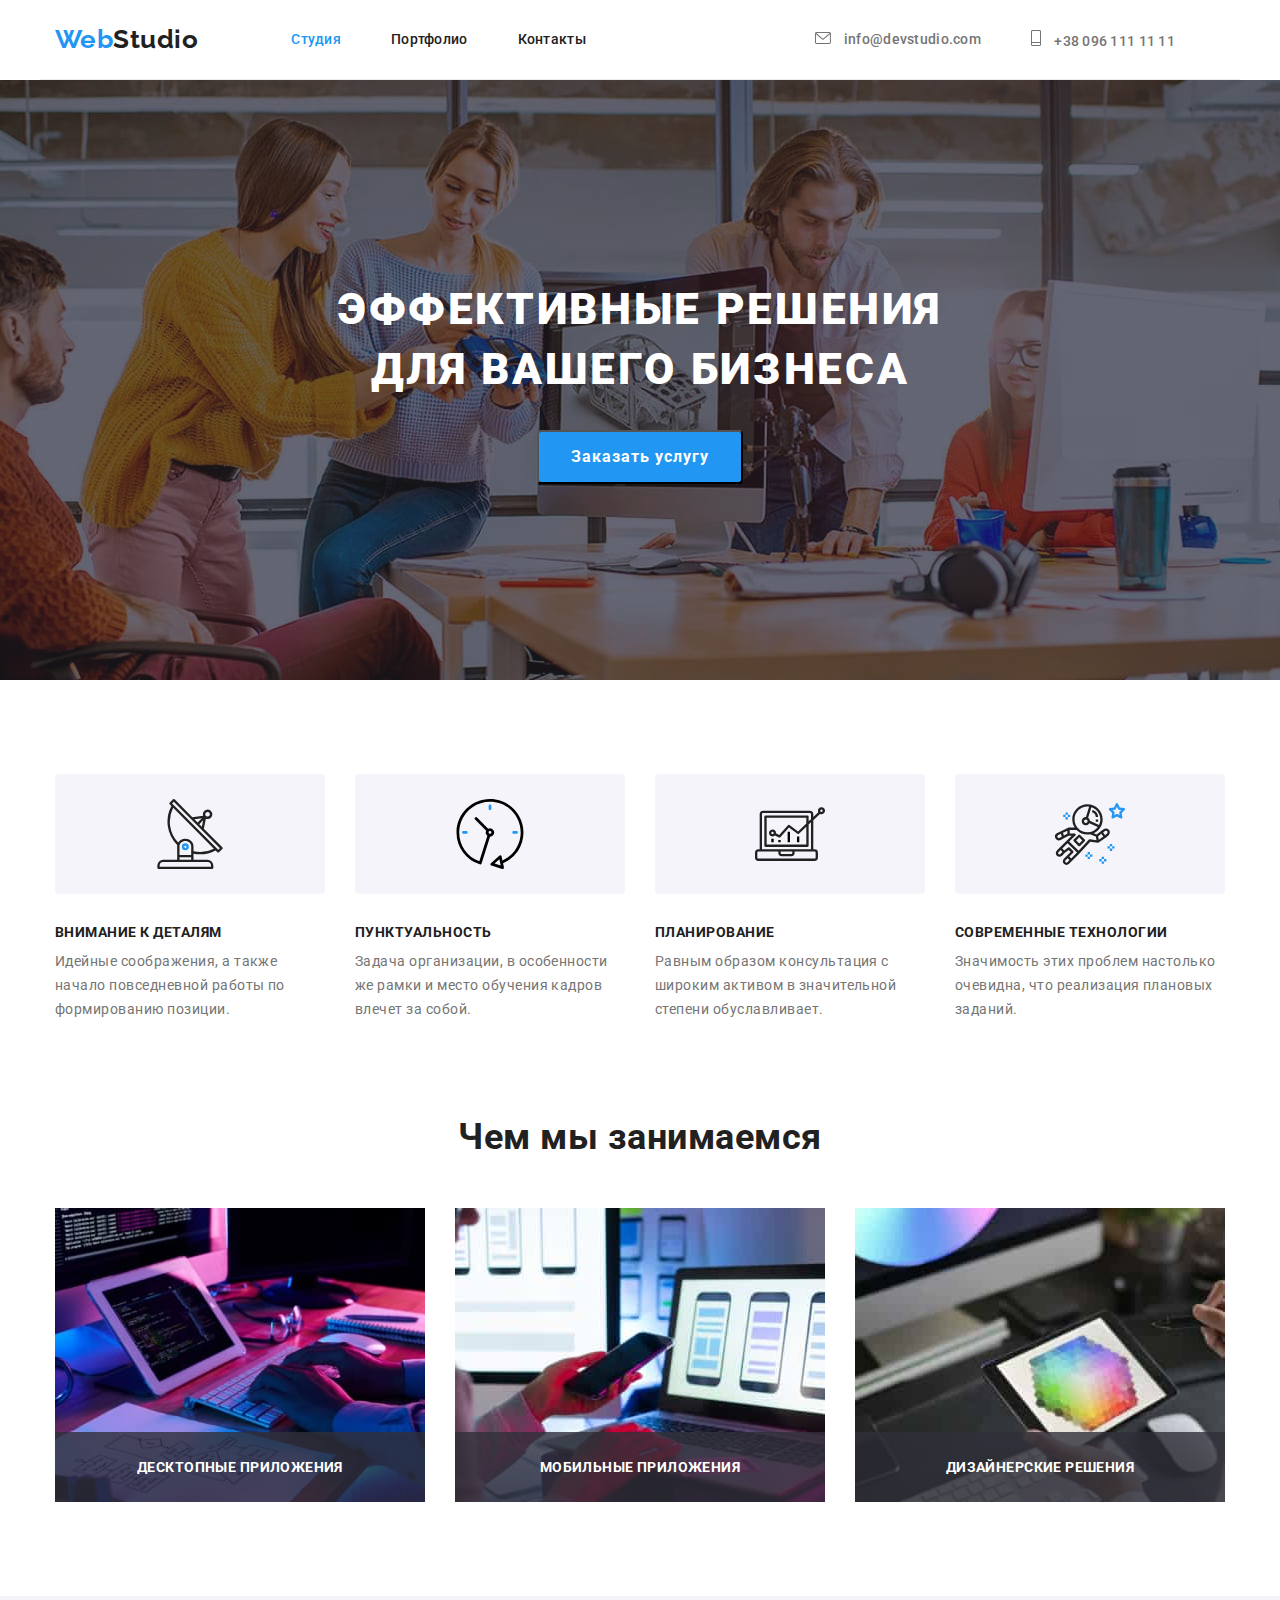
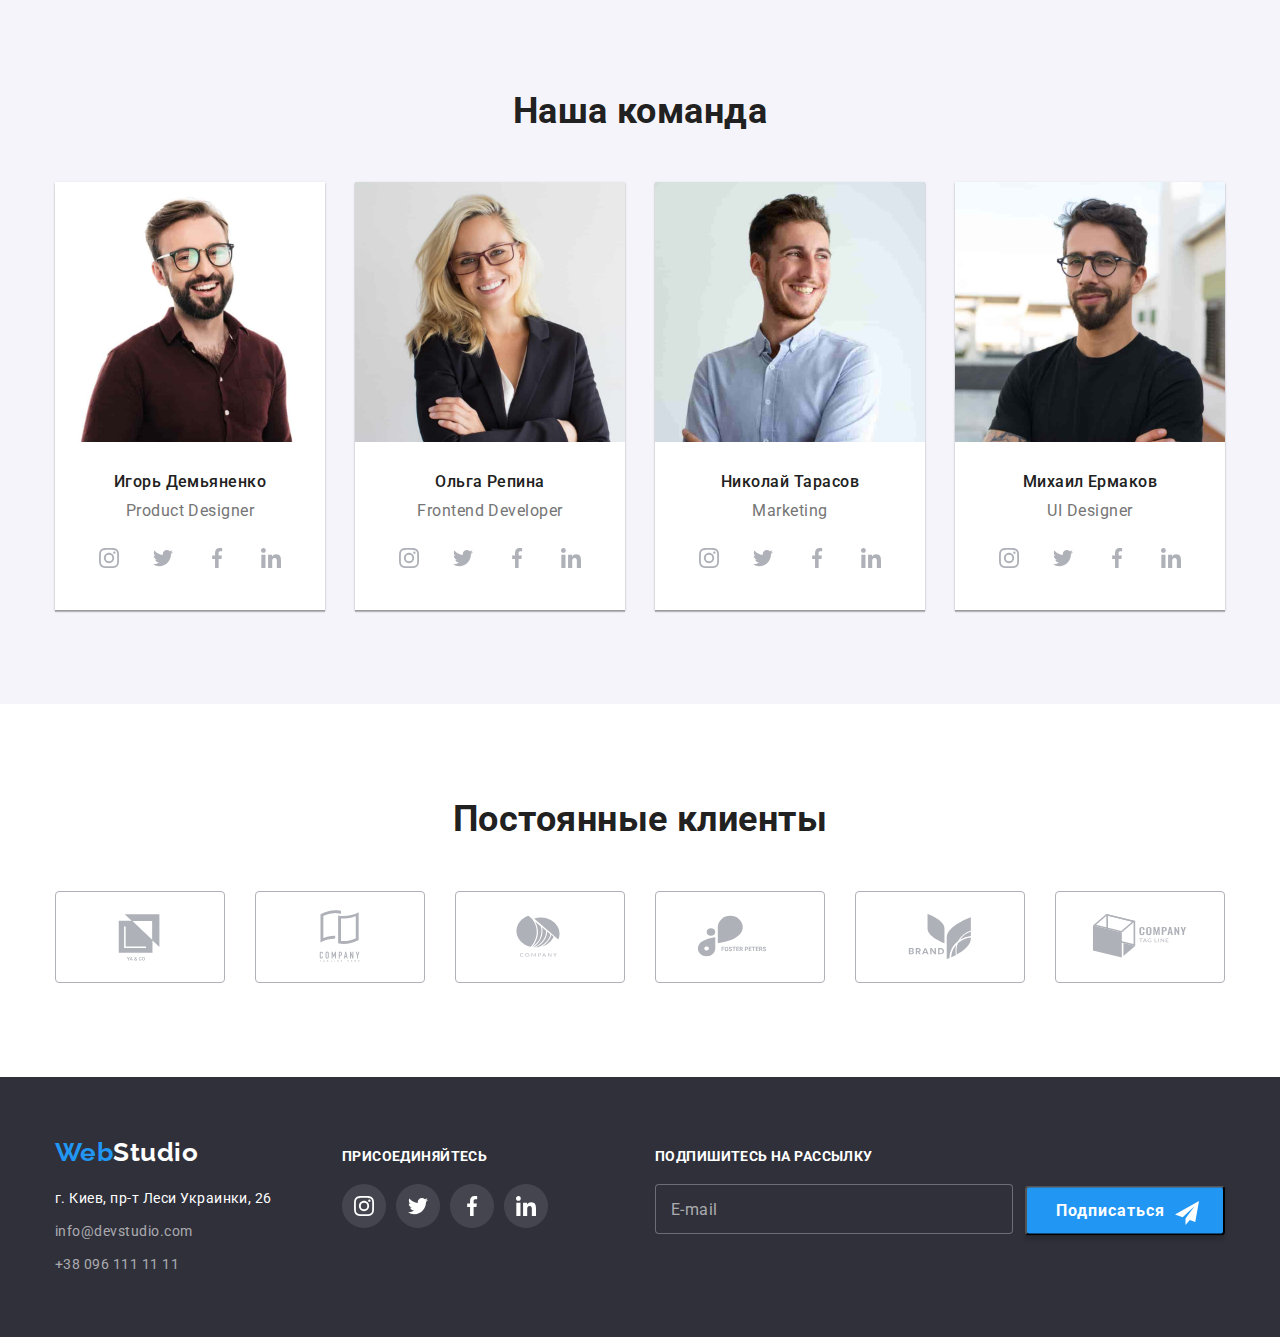
==== index.html @ 6d51bb3f "Added form in footer" ====
<!DOCTYPE html>
<html lang="ru">

<head>
    <meta charset="UTF-8">
    <meta http-equiv="X-UA-Compatible" content="IE=edge">
    <meta name="viewport" content="width=device-width, initial-scale=1.0">
    <title>Студия</title>
    <link href="https://fonts.googleapis.com/css2?family=Raleway:wght@700&family=Roboto:wght@400;500;700;900&display=swap"
        rel="stylesheet">
    <link rel="stylesheet" href="https://cdnjs.cloudflare.com/ajax/libs/modern-normalize/1.1.0/modern-normalize.min.css">
    
    <link rel="stylesheet" href="./css/styles.css">
</head>

<body>

<header>
    <div class="container main">
   <a href="./index.html" class="logo">Web<span class="logo-studio">Studio</span></a>
    <nav>
    <ul class="site-nav list">
        <li class="item"><a href="" class="link menu-link current">Студия</a></li>
        <li class="item"><a href="./portfolio.html" class="link">Портфолио</a></li>
        <li class="item"><a href="#" class="link">Контакты</a></li>
    </ul>
    </nav>
   
<ul class="auth list">
    <li class="contact-link"> 
        <a href="mailto:info@devstudio.com" class="link"> 
        <svg class="contact-icon" width="16" height="12">
            <use href="./images/icons.svg#icon-envelope"></use>
        </svg>
        info@devstudio.com
    </a>
    </li>

    <li class="contact-link">
        <a href="tel:+380961111111" class="link">
            <svg class="contact-icon" width="10" height="16">
                <use href="./images/icons.svg#icon-phone"></use>
            </svg>
            +38 096 111 11 11
        </a>
    </li>
</ul>
</div>
</header>

<main>
    <!-- Герой -->
    <section class="hero overlay">
        <h1 class="hero-title" >Эффективные решения <br />для вашего бизнеса</h1>
        <button data-modal-open type="button" class="button">Заказать услугу</button> 
    </section >
     
    <!-- <h2>Наши преимущества</h2> -->
    <section class="section all-benefits">
    <div class="container">
        <ul class="benefits list"> 
        <li class="benefit-item">
        <div class="svg-container">
            <svg class="benefit-icon" width="70" height="70">
                <use href="./images/icons.svg#icon-antenna"></use>
            </svg> 
        </div>
        <h3 class="section-title">Внимание к деталям</h3>
        <p class="section-text">Идейные соображения, а также начало повседневной работы по формированию позиции.</p>
    </li>

        <li class="benefit-item">
            <div class="svg-container">
                <svg class="benefit-icon" width="70" height="70">
                    <use href="./images/icons.svg#icon-clock"></use>
                </svg>
            </div>
        <h3 class="section-title">Пунктуальность</h3>
        <p class="section-text">Задача организации, в особенности же рамки и место обучения кадров влечет за собой.</p>
    </li>

    <li class="benefit-item">
        <div class="svg-container">
            <svg class="benefit-icon" width="70" height="70">
                <use href="./images/icons.svg#icon-diagram"></use>
            </svg>
        </div>
        <h3 class="section-title">Планирование</h3>
        <p class="section-text">Равным образом консультация с широким активом в значительной степени обуславливает.</p>
    </li>

    <li class="benefit-item">
        <div class="svg-container">
            <svg class="benefit-icon" width="70" height="70">
                <use href="./images/icons.svg#icon-astronaut"></use>
            </svg>
        </div>
        <h3 class="section-title">Современные технологии</h3>
        <p class="section-text">Значимость этих проблем настолько очевидна, что реализация плановых заданий.</p>
    </li>
        </ul>
    </div> 
    </section>
    
   
    <!-- Чем мы занимаемся -->
    <section class="work">
    <div class="container">
        <h2 class="work-title">Чем мы занимаемся</h2>
    <ul class="work-img list">
        <li class="item over">
            <img src="./images/comp.jpg" alt="Вводит с клавиатуры" width="370" height="294">
        <div class="thumb">
            <p class="label">Десктопные приложения</p>
        </div>
        </li>
        
        <li class="item over">
            <img src="./images/mob.jpg" alt="Вводит с мобилки" width="370" height="294">
            <div class="thumb">
                <p class="label">Мобильные приложения</p>
            </div>
        </li>

        <li class="item over">
            <img src="./images/planshet.jpg" alt="Вводит с планшета" width="370" height="294">
        <div class="thumb">
            <p class="label">Дизайнерские решения</p>
        </div>
        </li>
    </ul>
    </div>
    </section>

    <!-- Наша команда -->

    <section class="section team">
    <div class="container">
        <h2 class="team-title">Наша команда</h2>
        <ul class="team-photo list">
           
            <li class="item item-decor">
                <img  class="photo" src="./images/photo1.jpg" alt="Фото Игоря Демьяненко" width="270" height="260">
                <div class="block-team">
                    <h3 class="photo-title">Игорь Демьяненко</h3>
                    <p class="photo-text">Product Designer</p>
                <ul class="social-list list">
                <li class="social-item">
                 <a href="" class="social-link link">
                    <svg class="social-icon" width="20" height="20">
                        <use href="./images/icons.svg#icon-instagram"></use>
                    </svg>
                </a>
                </li>

                <li class="social-item">
                    <a href="" class="social-link link">
                        <svg class="social-icon" width="20" height="20">
                            <use href="./images/icons.svg#icon-twitter"></use>
                        </svg>
                    </a>
                </li>

                <li class="social-item">
                    <a href="" class="social-link link">
                        <svg class="social-icon" width="20" height="20">
                            <use href="./images/icons.svg#icon-facebook"></use>
                        </svg>
                    </a>
                </li>

                <li class="social-item">
                    <a href="" class="social-link link">
                        <svg class="social-icon" width="20" height="20">
                            <use href="./images/icons.svg#icon-linkedin"></use>
                        </svg>
                    </a>
                </li>
                </ul>
                </div>
            </li>
                    
            <li class="item item-decor">
                <img class="photo" src="./images/photo2.jpg" alt="Фото Ольги Репиной" width="270" height="260">
            <div class="block-team">
                <h3 class="photo-title">Ольга Репина</h3>
                <p class="photo-text">Frontend Developer</p>
            <ul class="social-list list">
                <li class="social-item">
                <a href="#" class="social-link link">
                    <svg class="social-icon" width="20" height="20">
                        <use href="./images/icons.svg#icon-instagram"></use>
                    </svg>
                </a>
            </li>
        
            <li class="social-item">
                <a href="#" class="social-link link">
                    <svg class="social-icon" width="20" height="20">
                        <use href="./images/icons.svg#icon-twitter"></use>
                    </svg>
                </a>
            </li>
        
            <li class="social-item">
                <a href="#" class="social-link link">
                    <svg class="social-icon" width="20" height="20">
                        <use href="./images/icons.svg#icon-facebook"></use>
                    </svg>
                </a>
            </li>
        
            <li class="social-item">
                <a href="#" class="social-link link">
                    <svg class="social-icon" width="20" height="20">
                        <use href="./images/icons.svg#icon-linkedin"></use>
                    </svg>
                </a>
            </li>
            </ul>
            </div>
            </li>
            
            <li class="item item-decor">
                <img class="photo" src="./images/photo3.jpg" alt="Фото Николая Тарасова" width="270" height="260">
            <div class="block-team">
                <h3 class="photo-title">Николай Тарасов</h3>
                <p class="photo-text">Marketing</p>

            <ul class="social-list list">
            <li class="social-item">
                <a href="#" class="social-link link">
                    <svg class="social-icon" width="20" height="20">
                        <use href="./images/icons.svg#icon-instagram"></use>
                    </svg>
                </a>
            </li>
        
            <li class="social-item">
                <a href="#" class="social-link link">
                    <svg class="social-icon" width="20" height="20">
                        <use href="./images/icons.svg#icon-twitter"></use>
                    </svg>
                </a>
            </li>
        
            <li class="social-item">
                <a href="#" class="social-link link">
                    <svg class="social-icon" width="20" height="20">
                        <use href="./images/icons.svg#icon-facebook"></use>
                    </svg>
                </a>
            </li>
        
            <li class="social-item">
                <a href="#" class="social-link link">
                    <svg class="social-icon" width="20" height="20">
                        <use href="./images/icons.svg#icon-linkedin"></use>
                    </svg>
                </a>
            </li>
            </ul>
            </div>
            </li>
            
            <li class="item item-decor">
                <img class="photo" src="./images/photo4.jpg" alt="Фото Михаила Ермакова" width="270" height="260">
                <div class="block-team">
                    <h3 class="photo-title">Михаил Ермаков</h3>
                    <p class="photo-text">UI Designer</p>
                
                <ul class="social-list list">
                <li class="social-item">
                 <a href="#" class="social-link link">
                    <svg class="social-icon" width="20" height="20">
                        <use href="./images/icons.svg#icon-instagram"></use>
                    </svg>
                </a>
                </li>

                <li class="social-item">
                    <a href="#" class="social-link link">
                        <svg class="social-icon" width="20" height="20">
                            <use href="./images/icons.svg#icon-twitter"></use>
                        </svg>
                    </a>
                </li>

                <li class="social-item">
                    <a href="#" class="social-link link">
                        <svg class="social-icon" width="20" height="20">
                            <use href="./images/icons.svg#icon-facebook"></use>
                        </svg>
                    </a>
                </li>

                <li class="social-item">
                    <a href="#" class="social-link link">
                        <svg class="social-icon" width="20" height="20">
                            <use href="./images/icons.svg#icon-linkedin"></use>
                        </svg>
                    </a>
                </li>
            </ul>
            </div>
            </li>
        </ul>
       </div> 
    </section>

    <!-- Clients -->
    <section class="clients">
    <div class="container">
        <h3 class="clients-title">Постоянные клиенты</h3>
    
        <ul class="clients-list list">
            
        <li class="clients-item">
            <a href="" class="clients-link link">
            <svg class="clients-icon" width="106" height="60">
                <use href="./images/icons.svg#icon-yaco"></use>
            </svg>
            </a>  
        </li>
        
        <li class="clients-item">
            <a href="" class="clients-link link">
                <svg class="clients-icon" width="106" height="60">
                    <use href="./images/icons.svg#icon-company"></use>
                </svg>
            </a>
        </li>

        <li class="clients-item">
            <a href="" class="clients-link link">
                <svg class="clients-icon" width="106" height="60">
                    <use href="./images/icons.svg#icon-nut"></use>
                </svg>
            </a>
        </li>

        <li class="clients-item">
            <a href="" class="clients-link link">
                <svg class="clients-icon" width="106" height="60">
                    <use href="./images/icons.svg#icon-foster"></use>
                </svg>
            </a>
        </li>

        <li class="clients-item">
            <a href="" class="clients-link link">
                <svg class="clients-icon" width="106" height="60">
                    <use href="./images/icons.svg#icon-brand"></use>
                </svg>
            </a>
        </li>
        
        <li class="clients-item">
            <a href="" class="clients-link link">
                <svg class="clients-icon" width="106" height="60">
                    <use href="./images/icons.svg#icon-cube"></use>
                </svg>
            </a>
        </li>
    </ul>
    </div>
</section>  
</main>

<footer class="adress">
    <div class="footer container">
    <div class="footer-contacts">
    <a href="./index.html" class="logo">Web<span class="logo-studio">Studio</span></a>
    <address>
        <p class="adress-title">г. Киев, пр-т Леси Украинки, 26</p>
    
        <ul class="list">  
            <li class="contact-mailto"><a href=":info@devstudio.com" class="adress-link">info@devstudio.com</a></li>
            <li class="contact-tel"><a href="tel:+380961111111" class="adress-link">+38 096 111 11 11</a></li>
        </ul>
    </address>
    </div>

        <div class="footer-icons">
        <h3 class="icon-title">присоединяйтесь</h3>
       
        <ul class="social-list list">
            <li class="social-item">
                <a href="" class="social-link link">
                    <svg class="social-icon" width="20" height="20">
                        <use href="./images/icons.svg#icon-instagram"></use>
                    </svg>
                </a>
            </li>
        
            <li class="social-item">
                <a href="" class="social-link link">
                    <svg class="social-icon" width="20" height="20">
                        <use href="./images/icons.svg#icon-twitter"></use>
                    </svg>
                </a>
            </li>
        
            <li class="social-item">
                <a href="" class="social-link link">
                    <svg class="social-icon" width="20" height="20">
                        <use href="./images/icons.svg#icon-facebook"></use>
                    </svg>
                </a>
            </li>
        
            <li class="social-item">
                <a href="" class="social-link link">
                    <svg class="social-icon" width="20" height="20">
                        <use href="./images/icons.svg#icon-linkedin"></use>
                    </svg>
                </a>
            </li>
        </ul>
        </div>
<!-- Форма подписки на рассылку в футере -->
    <div class="footer-inner">
        <form class="footer-form" name="footer-form" autocomplete="on" novalidate>
            <div class="form-writing">
            <h3 class=" icon-title footer-form-title">Подпишитесь на рассылку</h3>

            <div class="form-field">
                <label class="footer-form-label" for="user-email">
                    <span class="footer-label-text">E-mail</span>
                </label>
                    <input class="footer-form-input" id="user-email" type="email" name="email">
            </div>
       </div>
            <div class="footer-button">
             <button class="footer-form-button" type="submit">Подписаться</button>
                <svg class="footer-button-icon" width="24" height="24">
                    <use href="./images/icons.svg#icon-send"></use>
                </svg> 
            </div>
        </div>
        </form>
    </div>
    
</footer>

<!-- Модальное окно -->

<div class="backdrop is-hidden" data-modal>
    <div class="modal">
        <button data-modal-close class="close-button">
            <svg class="modal-icon" width="18" height="18">
                <use href="./images/icons.svg#icon-modal"></use>
            </svg>
        </button>

        <div class="modal-inner">
        <form class="form" name="main-form" autocomplete="on" novalidate>
            <h2 class="modal-title">Оставьте свои данные, мы вам перезвоним</h2>
        
            <div class="form-field">
                <label class="form-field-label" for="user-name">
                    <span class="form-title-label">Имя</span>
                </label>
            <div class="form-field-inner">
                <input class="form-field-input" id="user-name" type="text" name="user-name">
                <svg class="form-field-icon" aria-hidden="true" width="12" height="12">
                    <use href="./images/icons.svg#icon-person"></use>
                </svg>
            </div>
            </div>

            <div class="form-field">
                <label class="form-field-label" for="user-phone">
                    <span class="form-title-label">Телефон</span>
                </label>
            <div class="form-field-inner">
                <input class="form-field-input" id="user-phone" type="tel" name="user-phone">
                <svg class="form-field-icon"  aria-hidden="true" width="15" height="13">
                    <use href="./images/icons.svg#icon-phone-black"></use>
                </svg>
            </div>
            </div>

            <div class="form-field">
                <label class="form-field-label" for="user-email">
                    <span class="form-title-label">Почта</span>
                </label>
                <div class="form-field-inner">
                    <input class="form-field-input" id="user-email" type="email" name="user-email">
                    <svg class="form-field-icon" aria-hidden="true" width="15" height="13">
                        <use href="./images/icons.svg#icon-email-black"></use>
                    </svg>
                </div>
            </div>

            <div class="form-field-comment">
                <label class="form-field-label" for="user-comment">
                    <span class="form-title-label">Комментарий</span>
                </label>
                <textarea class="form-field-input form-field-textarea" id="user-comment" name="user-comment" rows="10"
                    placeholder="Введите текст"></textarea>
            </div>

            <div class="form-field form-field-condition">
                <input class="terms-condition-input" id="terms-condition" type="checkbox" name="terms-condition">
                <span class="check-icon"></span>
                <label class="terms-condition-label" for="terms-condition">
                     Соглашаюсь с рассылкой и принимаю <span class="terms-condition-text">Условия
                    договора</span>
                </label>
            </div>
        
            <button class="form-field-button" type="submit">Отправить</button>
        </form>
    </div>
    </div>
</div>

<script src="./js/modal.js"></script>

</body>
</html>
---- css/styles.css ----
/* Основной цвет текста #212121 */
 /* Вторичный цвет текста #757575 */
 /* Акцент цвета текста #FFFFFF */

 /* Основной цвет фона #ffffff */
 /* Вторичныйй цвет фона #2196F3 */
 
 html {
   box-sizing: border-box;
 }
 *,
 *::after, 
 *::before {
   box-sizing: inherit;
 }

:root {
   --primery-text-color:#757575;
   --title-text-color: #212121;
   --accent-text-color:#ffffff;
   --footer-contact-color:rgba(255, 255, 255, 0.6);
   
   --primery-bg-color: #ffffff;
   --team-bg-color: #f5f4fa; 
   --secondary-bg-color:#2f303a;
   --button-bg-color: #2196f3;
   --main-bg-color: #e5e5e5;
   --social-icon-color: #AFB1B8;
}
.container {
   max-width: 1200px;
   padding-left: 15px;
   padding-right: 15px;
   margin: 0 auto;
}
 body {
   background-color: var(--primery-bg-color);
   color: var(--primery-text-color);
   font-family: Roboto, sans-serif;
   letter-spacing: 0.03em;
 }  
 /* Класс для обнуления базовых свойств у списков (ul) */
 .list {
   padding-left: 0;
   margin: 0;
   list-style: none;
 }
 /* Класс для обнуления базовых свойств у ссылок */
 .link {
    text-decoration: none;
    color: inherit;
 }
/* Свойства для корректного отображения картинок */
img {
   display: block;
   max-width: 100%;
   height: auto;
}
 a {
   text-decoration: none;
 }
/* Стили для обнуления верхних отступов у элементов */
h1,
h2,
h3,
h4,
h5,
h6,
p {
   margin-top: 0;
}

 .main {
   display: flex;
   height: 80px;
   align-items: center;
   border-bottom: 1px solid #ececec;
 }

 /* Logo */
 .logo,
 .logo-studio {
   color: var(--button-bg-color);
   font-family: Raleway;
   font-weight: 700;
   font-size: 26px;
   line-height: 1.19;
 }
.logo-studio {
   color: var(--title-text-color);
 }
 
 /* Site nav */
.site-nav {
   margin-left: 93px;
   display: flex;
   color: var(--title-text-color);
   font-weight: 500;
   font-size: 14px;
   line-height: 1.14;
   letter-spacing: 0.02em;
 }

 .link {
    color: var(--title-text-color);
    transition: color 250ms cubic-bezier(0.4, 0, 0.2, 1);
 }
 .menu-link {
   position: relative;
    
}
.menu-link::after {
   position: absolute;
   bottom: 0;
   left: 0;

   content:'';
   display: block;
   width: 100%;
   height: 4px;
   background-color: var(--button-bg-color);
   border-radius: 2px;
   opacity: 0;
   transition: opacity 250ms cubic-bezier(0.4, 0, 0.2, 1);
}
.menu-link:hover::after {
   opacity: 1;
}
.site-nav .link.current {
   color: var(--button-bg-color);
}

.link:hover,
.link:focus {
   color: var(--button-bg-color);
 }

.site-nav .link {
   display: block;
   padding-top: 32px;
   padding-bottom: 32px;
 }   
.site-nav .item +.item {
   margin-left: 50px;
}

 /* Site auth */
.auth {
   display: flex;
   margin-left: auto;
   font-weight: 500;
   font-size: 14px;
   line-height: 1.14;
   letter-spacing: 0.02em;
}
.auth .link:hover,
.auth .link:focus {
   color: var(--button-bg-color);
   }
   
.auth .link {
   display: block;
   margin-left: auto;
   padding-top: 32px;
   padding-bottom: 32px;
   color: var(--primery-text-color);
}
.auth .contact-link + .contact-link {
   margin: 50px;
}

/* Icons Header */
.contact-icon {
   margin-right:10px;
   fill: currentColor;
}
   
.contact-link {
   align-self: center;
}

.contact-link:hover .contact-icon {
   fill: var(--button-bg-color); 
}

/* Hero */
.hero {
   margin-bottom: 0;
   padding-top: 200px;
   padding-bottom: 200px;
   text-align: center;
   background-color: var(--secondary-bg-color);
}

.hero-title {
   margin-top: 0;
   margin-bottom: 30px;
   color: var(--accent-text-color);
   font-weight: 900;
   font-size: 44px;
   line-height: 1.36;
   letter-spacing: 0.06em;
   text-transform: uppercase;
}
     /* Фон на весь блок Герой */
.overlay {
   max-width: 1600px;
   height: 600px;
   margin-left: auto;
   margin-right: auto;
   background: linear-gradient(rgba(47, 48, 58, 0.4), rgba(47, 48, 58, 0.4)),
         url("../images/hero.jpg") center/cover;
   background-size: cover;
   background-position: center;
}  

/* Button */
.button {
   border-radius: 4px;
   padding: 10px 32px; 
   min-width: 200px;
   color: var(--accent-text-color);
   background-color: var(--button-bg-color);
   font-family: Roboto;
   font-weight: 700;
   font-size: 16px;
   line-height: 1.89;
   align-items: center;
   letter-spacing: 0.06em;
   cursor: pointer;
   transition: background-color 250ms cubic-bezier(0.4, 0, 0.2, 1);
}
.button:hover {
   background-color:var(--secondary-bg-color);
}

/* Section benefits*/
.section {
   margin-top: 0;
   padding-top: 94px;
   padding-bottom: 94px;
}
.all-benefits {
   padding-bottom: 47px;
}
.benefits {
   display: flex;
}

.benefit-item:nth-child(4n) {
   margin-right: 0;
}

/* Icons Benefits */
.svg-container {
   display: flex;
   justify-content: center;
   align-items: center;
   margin-bottom: 30px;
   width: 270px;
   height: 120px;
   border-radius: 4px;
   background-color: var(--team-bg-color);  
}
.benefits .benefit-item + .benefit-item {
   margin-left: 30px;
}
.section-title {
   margin-top: 0;
   margin-bottom: 10px;
   color: var(--title-text-color);
   font-weight: 700;
   font-size: 14px;
   line-height: 1.17;
   text-transform: uppercase;
}
.section-text {
   margin-top: 0;
   margin-bottom: 0;
   font-size: 14px;
   line-height: 1.71;
}

/* Section Work, Our team*/
.work {
   padding-top: 47px;
   padding-bottom: 94px;
}
.work-img {
   display: flex;
}
.work .item {
   width: calc((100% - 60px) / 3);
}
.work-img .item + .item {
   margin-left: 30px;
}

.over {
   position: relative;
}
.thumb { 
   position: absolute;
   bottom: 0;
   width: 100%;
   height: 70px;
   display: block;
   width: 100%;
   height: 70px;
   margin: 0; 
   background-color: rgba(47, 48, 58, 0.8);
}
  
.label { 
   padding: 27px 0;
   margin: 0;
   font-weight: 700;
   font-size: 14px;
   line-height: 1.17;
   text-align: center;
   letter-spacing: 0.03em;
   text-transform: uppercase;
   color: var(--accent-text-color);
}
  
.work-title,
.team-title {
   margin-top: 0;
   margin-bottom: 50px;
   color:var(--title-text-color);
   font-weight: 700;
   font-size: 36px;
   line-height: 1.17;
   text-align: center;
}

.team {
   background-color: var(--team-bg-color);
   padding-top: 94px;
   padding-bottom: 94px;
}
.item-decor {
   padding-bottom: 30px;
   background-color: var(--accent-text-color);
   box-shadow: 0px 2px 1px 0px rgba(0, 0, 0, 0.2),
               0px 1px 1px 0px rgba(0, 0, 0, 0.14),
               0px 1px 3px 0px rgba(0, 0, 0, 0.12);
}
.team-photo {
   display: flex;
}
.team-photo .item + .item {
   margin-left: 30px;
}
.photo {
   margin-top: 0;
}
.block-team {
   padding-top: 30px;
   padding-bottom: 0px;
}
.photo-title {
   margin-top: 0;
   margin-bottom: 10px;
   color: var(--title-text-color);
   font-weight: 500;
   font-size: 16px;
   line-height: 1.19;
   text-align: center;
}
.photo-text {
   margin-top: 0;
   margin-bottom: 16px;
   font-size: 16px;
   line-height: 19px;
   text-align: center;
}
/* Social icons */
.social-list {
   display: flex;
   justify-content: center;
}

.social-item {
   width: 44px; 
   height: 44px;
   margin-left: 16px;
}

.social-icon {
  fill: currentColor;
  transition: fill 250ms cubic-bezier(0.4, 0, 0.2, 1); 
}

.social-icon + .social-icon {
   margin-left: 10px;
}
.social-link {
   display: flex;
   width: 44px;
   height: 44px;
   align-items: center;
   justify-content: center;
   width: 100%;
   height: 100%;
   border-radius: 50%;
   transition: background-color 250ms cubic-bezier(0.4, 0, 0.2, 1);
}
.item-decor .social-icon {
   fill: var(--social-icon-color);
}
.social-link:hover .social-icon,
.social-link:focus .social-icon {
   fill: var(--primery-bg-color);
}
.social-link:hover,
.social-link:focus {
   background-color: var(--button-bg-color);
}


/* Clients */
.clients-list {
   display: flex;
   justify-content: center;
}
.clients-item {
   width: 170px;
   height: 92px;
   margin-left: 30px;
}
.clients-item:first-child {
   margin-left: 0;
}

.clients {
   padding: 94px 0;
}

.clients-link {
   display: flex;
   flex-wrap: wrap;
   align-content: center;
   justify-content: center;
  
   width: 100%;
   height: 100%;
   border: 1px solid var(--social-icon-color);
   border-radius: 4px;
   color: var(--social-icon-color);
   transition: color 250ms cubic-bezier(0.4, 0, 0.2, 1),
   border-color 250ms cubic-bezier(0.4, 0, 0.2, 1);
}
.clients-icon {
   fill: currentColor;
}
.clients-link:hover,
.clients-link:focus {
   color: var(--button-bg-color);
   border-color: var(--button-bg-color);
}

.clients-title {
   margin-top: 0;
   margin-bottom: 50px;
   color: var(--title-text-color);
   font-weight: 700;
   font-size: 36px;
   line-height: 1.17;
   text-align: center;
}
.client-icon {
   display: inline-block;
   padding: 0;
   width: 170px;
   height: 92px;
   border: 1px solid #AFB1B8;
   vertical-align: center;
}
.client-icon + .client-icon {
   margin-left: 30px;
}

/* Footer */
.adress {
   padding-top: 60px;
   padding-bottom: 60px;
   background-color: var(--secondary-bg-color);  
}
.adress .logo-studio,
.adress-title,
.adress-link
 {
   color: var(--accent-text-color);
}


.adress-title {
   margin-top: 0px;
   margin-bottom: 9px;
}

.adress-title,
.adress-link {
   font-style: normal;
   font-size: 14px;
   line-height: 1.71;
   margin-top: 20px;
   margin-bottom: 9px; 
}
.contact-mailto {
   margin-top: 0;
   margin-bottom: 9px;
}
.contact-tel {
   margin-top: 0;
   margin-bottom: 0px;
}
.adress-link {
   color: var(--footer-contact-color);
   transition: color 250ms cubic-bezier(0.4, 0, 0.2, 1);
}
.adress-link:hover,
.adress-link:focus {
   color: var(--button-bg-color);
}
/* Icons Footer */
.footer {
 display: flex;
}
.footer-icons {
   margin-left: 70px; 
   margin-right: auto;
   padding-top: 12px;
   padding-bottom: 40px;
}
.social-list {
   display: flex;
   padding-top: 0;
   padding-bottom: 0;
}
  
.social-item {
   width: 44px;
   height: 44px;
   margin-left: 10px;
}
.social-link {
   display: flex;
   align-items: center;
   justify-content: center;
   
   width: 44px;
   height: 44px;
   border-radius: 50%;
   color: var(--primery-bg-color);
   background-image: radial-gradient(rgba(255, 255, 255, 0.1), rgba(255, 255, 255, 0.1));
   transition: background-color 250ms cubic-bezier(0.4, 0, 0.2, 1);
}
.social-item + .social-item {
   margin-left: 10px;
}
.social-item:nth-child(1) {
   margin-left: 0;
}
.icon-title {
   margin-bottom: 20px;
   color: var(--primery-bg-color);
   font-weight: 700;
   font-size: 14px;
   line-height: 1.14;
   letter-spacing: 0.03em;
   text-transform: uppercase;
}

.social-icon {
   fill: currentColor;
}

/* Portfolio */
/* Buttons */
.btn {
   display: flex;
   flex-wrap: wrap; 
   margin-bottom: 50px;
   justify-content: center;
}
.item-button {
   align-items: center;
   background-color: var(--team-bg-color);  
}
.item-button +.item-button {
   margin-left: 8px;
}
.btn .color {
   margin-top: 0;
   display: inline-block;
   border-radius: 4px;
   min-width: 73px;
   padding: 6px 22px;
   text-align: center;
   border: 1px solid;
   background-color: var(--title-text-color);

   color: var(--title-text-color);
   background-color: var(--portfolio-bg-color); 
   font-family: inherit;
   font-size: 16px;
   font-weight: 500;
   line-height: 1.63;
   cursor: pointer;
   border: none;
   transition: color 250ms cubic-bezier(0.4, 0, 0.2, 1),
         background-color 250ms cubic-bezier(0.4, 0, 0.2, 1),
         box-shadow 250ms cubic-bezier(0.4, 0, 0.2, 1);
}
.btn .color:hover, 
.btn .color:focus {
   color: var(--accent-text-color);
   background-color: var(--button-bg-color);
}

/* Cards */
.cards {
   background-color: var(--accent-text-color);
}
.color:hover,
.color:focus {
box-shadow: 0px 2px 1px 0px rgba(0, 0, 0, 0.2),
0px 1px 1px 0px rgba(0, 0, 0, 0.14),
0px 1px 3px 0px rgba(0, 0, 0, 0.12);
} 
.card {
   display: flex;
   flex-wrap: wrap;
   width: calc ((100% - 60px) / 3);
   justify-content: center;
}
.flex-element {
   position: relative;
   margin-right: 30px;
   margin-bottom: 30px;
}
.element-decor {
   transition: box-shadow 250ms cubic-bezier(0.4, 0, 0.2, 1);
}
.element-decor:hover {
   box-shadow: 1px 4px 6px 0px rgba(0, 0, 0, 0.16),
            0px 4px 4px 0px rgba(0, 0, 0, 0.06),
            0px 1px 1px 0px rgba(0, 0, 0, 0.12);
}

.flex-element:nth-child(3n) {
   margin-right: 0px;
}
.flex-element:nth-last-child(-n+3) {
   margin-bottom: 0px;
}

.card-photo {
   overflow: hidden;
   margin-top: 0;
}
.block {
   padding: 20px 24px;
   border: 1px solid #eeeeee; 
   border-top: 0;
}
.card-title {
   margin-top: 0;
   margin-bottom: 4px;
   color: var(--title-text-color);
   font-weight: 700;
   font-size: 18px;
   line-height: 2;
   letter-spacing: 0.06em;
}
.card-text {
   margin-top: 0;
   margin-bottom: 0;
   color: var(--primery-text-color);
   font-size: 16px;
   line-height: 1.88;
}
/* Overlay cards */
.overlay-card {
   position: relative;
   overflow: hidden;
}
.overlay-text {
   position: absolute;
   top: 0;
   left: 0;
   height: 294px;
   padding: 63px 24px;

   justify-content: left;
   font-size: 18px;
   line-height: 1.56;
   letter-spacing: 0.03em;
   color: var(--accent-text-color);
   background-color: var(--button-bg-color);
  
   transform:translateY(100%);
   transition:transform 250ms cubic-bezier(0.4, 0, 0.2, 1); 
}
.flex-element:hover .overlay-text {
   transform: translateY(0);
}
/* Форма подписки на рассылку в футере*/
.footer-inner {
   padding: 0;
   margin-right: 0;
   margin-left: 94px;
}
.footer-form {
   display: flex;
}
 .form-writing {
   display: block;
   margin-top: 0;
 }
 .footer-form-title {
  margin-bottom: 20px;
  padding-top: 12px;
 }
.form-field {
   position: relative;
   margin-left: 94px;
   margin-right: 12px;
   align-items: center;
}
.footer-label-text {
   position: absolute;
   left: 16px;
   top: 50%;
   font-size: 16px;
   letter-spacing: 0.03em;
   color: rgba(255, 255, 255, 0.6);
}
.footer-form-input {
   width: 358px;
   height: 50px; 
   padding: 15px 16px 15px 70px;
   background-color: var(--secondary-bg-color);
   border: 1px solid rgba(255, 255, 255, 0.3);
   border-radius: 4px;
   cursor: pointer;
}
.footer-button {
    position: relative;
   display: block;
   margin-left: 12px;
}
.footer-form-button {
   width: 200px;
   height: 50px;
   padding: 8px 64px 16px 29px;
   transform: translateY(97%);
   background-color: var(--button-bg-color);
   box-shadow: 0px 4px 4px rgba(0, 0, 0, 0.15);
   border-radius: 4px;

   font-weight: 700;
   font-size: 16px;
   line-height: 1.875;
   letter-spacing: 0.06em;
   color: var(--accent-text-color);
} 
.footer-button-icon {
      position: absolute;
      right: 13px;
      top: 64px;
      width: 24px;
      height: 24px;
      margin-left: 10px;
      margin-right: 13px;
      }

/* .footer-button-icon::before {
   position: absolute;
   top: 50%;
   left: 100%;
} */

/* .form-footer-button {
   display: inline-flex;
   width: 200px;
   height: 50px;
   margin: 0;
   padding-left: 29px;
   padding-top: 10px;
   padding-bottom: 10px;
   text-align: center;
   background-color: var(--primery-bg-color);
   box-shadow: 0px 4px 4px rgba(0, 0, 0, 0.15);
   border-radius: 4px;
} */

/* Modal window */
.backdrop {
   position: fixed;
   top: 0;
   left: 0;
   width: 100%;
   height: 100%;
   background-color:rgba(0, 0, 0, 0.2);
   transition-property: opacity, visibility;
   transition-duration: 250ms;
   transition-timing-function: cubic-bezier(0.4, 0, 0.2, 1);
}
.backdrop.is-hidden {
   visibility: hidden;
   opacity: 0;
   pointer-events: none;
}
 
.modal {
   position: absolute;
   top: 50%;
   left: 50%;
   transform: translate(-50%, -50%);
   margin: 0;
   width: 528px;
/* задание фиксированной высоты модального окна */
   max-height: 581px;
   height: 100;
   overflow: auto;

   background-color: var(--accent-text-color);
   box-shadow: 0px 1px 3px rgba(0, 0, 0, 0.12), 0px 1px 1px rgba(0, 0, 0, 0.14), 0px 2px 1px rgba(0, 0, 0, 0.2);
   border-radius: 4px;
}
.modal-inner {
   padding: 40px;
}
.close-button {
   position: absolute;
   top: 8px;
   right: 8px;
   width: 30px;
   height: 30px;
   margin: 0;
   padding: 6px 7px 6px 6px;
   justify-content: center;
   align-items: center;
  
   border-radius: 50%;
   border: 1px solid rgba(0, 0, 0, 0.1);
   background-color: var(--accent-text-color);
   cursor: pointer;
}
.close-button:hover .modal-icon{
   fill: var(--button-bg-color);
}
.modal-title {
   display: inline-block;
   width: 448px;
   margin-bottom: 12px;
   margin-right: 0;
   font-size: 20px;
   line-height: 1.15;
   text-align: center;
   letter-spacing: 0.03em;
   color: #212121;
}
.form-field {
   margin-bottom: 10px;
}
.form-field-label {
   display: block;
   margin-bottom: 4px;
}
.form-field-label {
   font-size: 12px;
   line-height: 1.17;
   letter-spacing: 0.01em;
}
.form-field-input {
   width: 100%;
   height: 40px;
   font-family: inherit;
   border: 1px solid rgba(33, 33, 33, 0.2);
   border-radius: 4px;
   padding: 12px 12px 12px 42px;
   cursor: pointer;
}
.form-field-inner {
   position: relative;
}
.form-field-icon {
   position: absolute;
   left: 12px;
   top: 50%;
   width: 16px;
   height: 16px;
   transform: translateY(-50%);
}

.form-field-input:focus ~ .form-field-icon {
   fill: var(--button-bg-color);
}
.form-field-input:focus {
   outline: none;
   border-color: var(--button-bg-color);
}

.form-field-textarea {
   width: 100%;
   height: 120px;
   padding: 12px 16px;
   border: 1px solid rgba(33, 33, 33, 0.2);
   border-radius: 4px;
   resize: none;
}
.form-field-textarea::placeholder {
   font-weight: 400;
   font-size: 14px;
   line-height: 1.14;
   letter-spacing: 0.01em;
   color: rgba(117, 117, 117, 0.5);
}
.form-field-comment {
   margin-top: 0;
   margin-bottom: 20px;
}
.form-field-condition {
   margin-bottom: 30px;
}

.form-field-input:focus {
   outline: none;
   border-color: var(--button-bg-color);
}

.terms-condition-input {
   margin-right: 8px;
}
.terms-condition-label {
   margin-top: 0;
   font-size: 14px;
   line-height: 1.71;
   letter-spacing: 0.03em;
}
.terms-condition-text {
   color: var(--button-bg-color);
   text-decoration: underline;
}
.form-field-button {
   transform: translateX(57%);

   padding: 10px 56px;
   color: var(--accent-text-color);
   background-color: var(--button-bg-color);
   
   font-weight: 700;
   font-size: 16px;
   line-height: 1.89;
   letter-spacing: 0.06em;
   
   box-shadow: 0px 4px 4px rgba(0, 0, 0, 0.15);
   border: none;
   border-radius: 4px;
   cursor: pointer;
}

/* Кастомный чек-бокс */
.form-field {
   display: block;
   align-items: center;
   margin: 0;
   font-weight: 400;
   font-size: 14px;
   line-height: 1.71px;
   letter-spacing: 0.03em;
   align-items: center;
}
.terms-condition-input {
   margin-right: 8px;
   margin-bottom: 30px;
      
      /* width: 1px;
      height: 1px;
      margin: -1px;
      border: 0;
      padding: 0;
      clip: rect(0 0 0 0);
      overflow: hidden; */
} 
.check-icon {
   display: inline-block;
   position: absolute;
   left: 40px;
   width: 16px;
   height: 16px;
   margin-right: 8px;
   background-color: var(--accent-text-color);
   box-shadow: 0px 1px 3px rgba(0, 0, 0, 0.12), 0px 1px 1px rgba(0, 0, 0, 0.14), 0px 2px 1px rgba(0, 0, 0, 0.2);
   border-radius: 4px;
} 
.terms-condition-input:checked + .check-icon {
   background-color: var(--button-bg-color);
   background-image: url("./images/icons.svg#icon-check");
   background-size: contain;
   /* background-origin: border-box; */
   /* border: 0.2px solid #FFFFFF; */
}
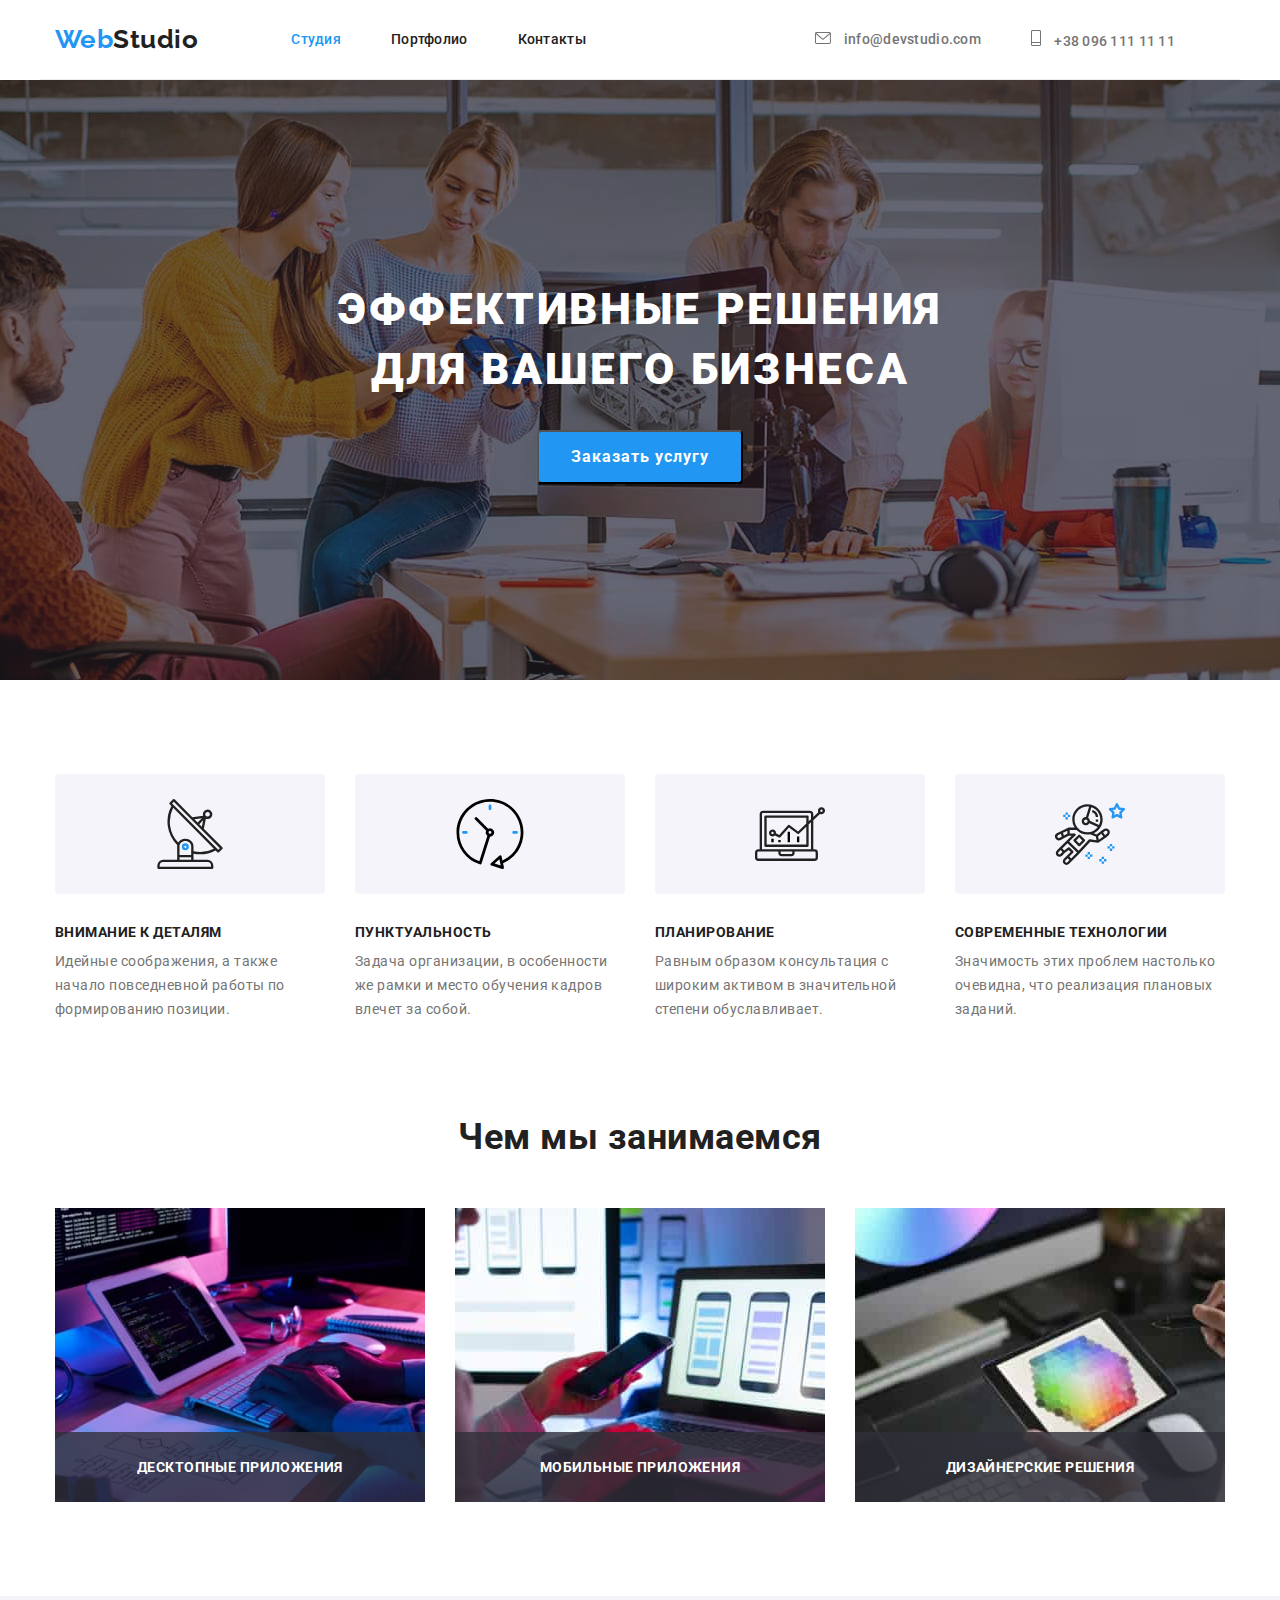
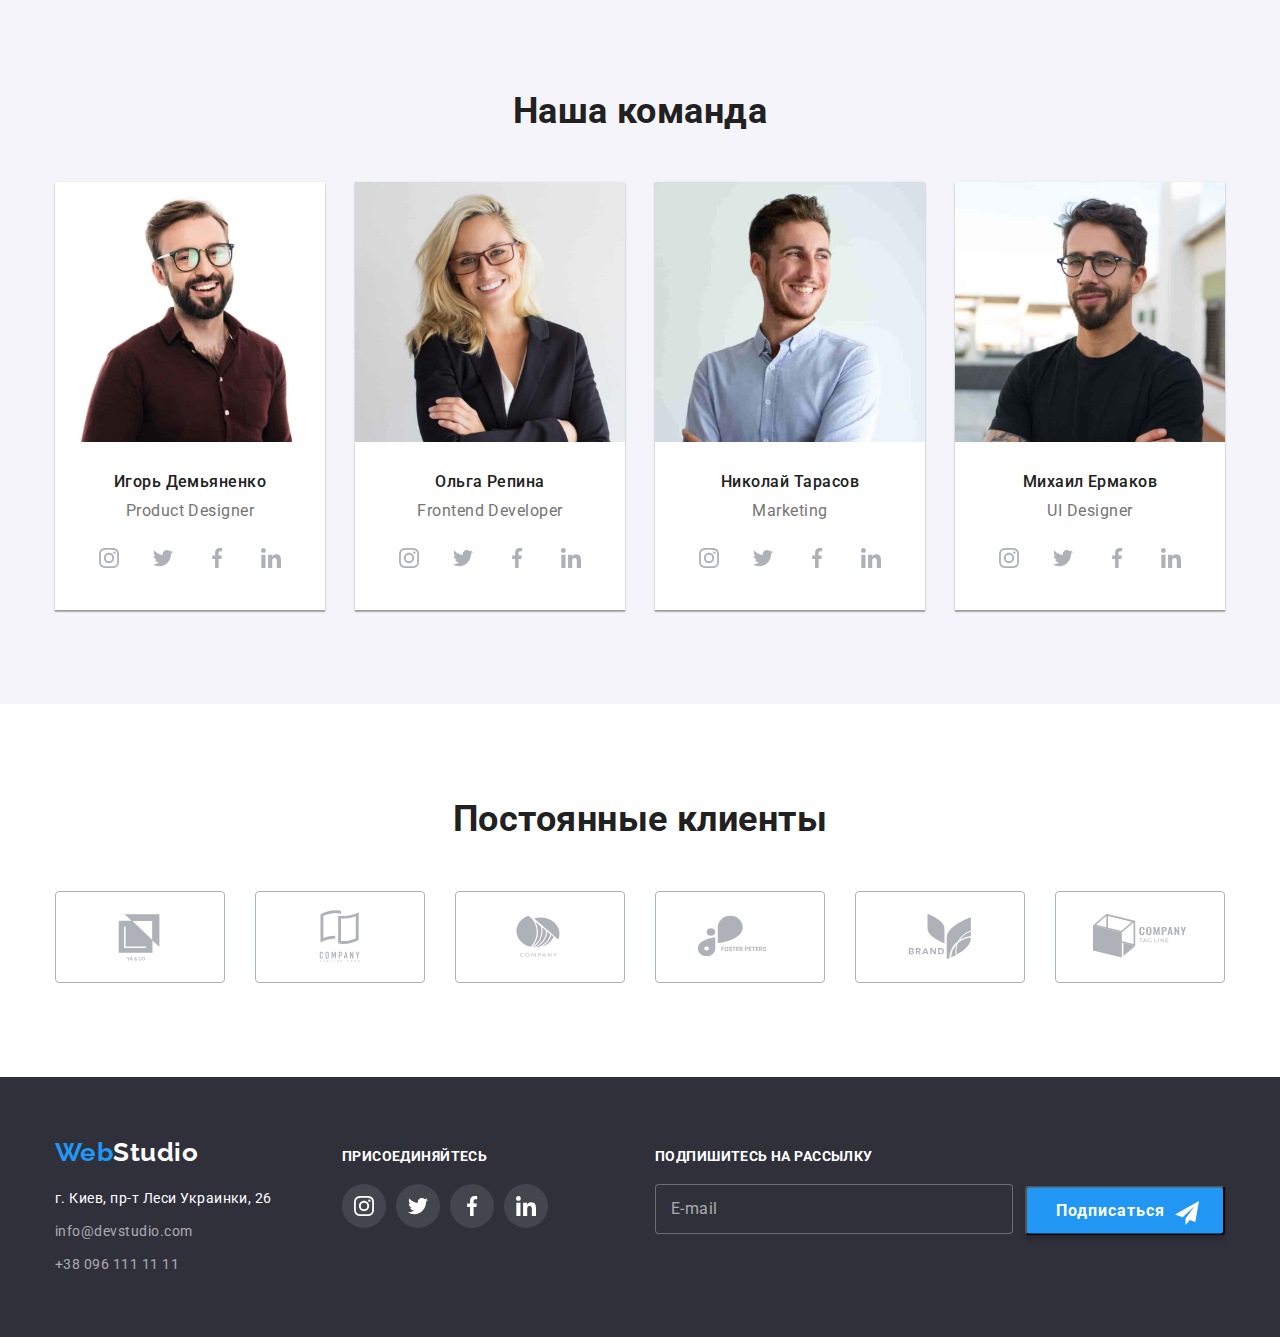
==== commit 5b6020da: "For inspection" ====
--- a/index.html
+++ b/index.html
@@ -440,7 +440,6 @@
         </div>
         </form>
     </div>
-    
 </footer>
 
 <!-- Модальное окно -->
@@ -501,12 +500,13 @@
                     placeholder="Введите текст"></textarea>
             </div>
 
-            <div class="form-field form-field-condition">
-                <input class="terms-condition-input" id="terms-condition" type="checkbox" name="terms-condition">
-                <span class="check-icon"></span>
+            <div class="form-field-condition">
+                <input class="terms-condition-input visually-hidden" id="terms-condition" type="checkbox" name="terms-condition">
                 <label class="terms-condition-label" for="terms-condition">
-                     Соглашаюсь с рассылкой и принимаю <span class="terms-condition-text">Условия
-                    договора</span>
+                        <span><svg class="check-icon" aria-hidden="true" width="15" height="16">
+                            <use href="./images/icons.svg#icon-check"></use>
+                        </svg></span>
+                     Соглашаюсь с рассылкой и принимаю &nbsp;<a href="">Условиядоговора</a>
                 </label>
             </div>
         
--- a/css/styles.css
+++ b/css/styles.css
@@ -734,6 +734,7 @@
    position: absolute;
    left: 16px;
    top: 50%;
+   transform: translateY(-50%);
    font-size: 16px;
    letter-spacing: 0.03em;
    color: rgba(255, 255, 255, 0.6);
@@ -777,26 +778,6 @@
       margin-right: 13px;
       }
 
-/* .footer-button-icon::before {
-   position: absolute;
-   top: 50%;
-   left: 100%;
-} */
-
-/* .form-footer-button {
-   display: inline-flex;
-   width: 200px;
-   height: 50px;
-   margin: 0;
-   padding-left: 29px;
-   padding-top: 10px;
-   padding-bottom: 10px;
-   text-align: center;
-   background-color: var(--primery-bg-color);
-   box-shadow: 0px 4px 4px rgba(0, 0, 0, 0.15);
-   border-radius: 4px;
-} */
-
 /* Modal window */
 .backdrop {
    position: fixed;
@@ -856,7 +837,7 @@
 .modal-title {
    display: inline-block;
    width: 448px;
-   margin-bottom: 12px;
+   margin-bottom: 2px;
    margin-right: 0;
    font-size: 20px;
    line-height: 1.15;
@@ -872,6 +853,7 @@
    margin-bottom: 4px;
 }
 .form-field-label {
+   margin-top: 10px;
    font-size: 12px;
    line-height: 1.17;
    letter-spacing: 0.01em;
@@ -936,12 +918,7 @@
 .terms-condition-input {
    margin-right: 8px;
 }
-.terms-condition-label {
-   margin-top: 0;
-   font-size: 14px;
-   line-height: 1.71;
-   letter-spacing: 0.03em;
-}
+
 .terms-condition-text {
    color: var(--button-bg-color);
    text-decoration: underline;
@@ -969,39 +946,49 @@
    display: block;
    align-items: center;
    margin: 0;
+   align-items: center;
+}
+
+.form-field-condition {
+   display: flex;
+   width: 434px;
+   margin-bottom: 30px;
+}
+.terms-condition-input {
+   opacity: 0;
+}
+.terms-condition-label {
+   margin: 0;
+   padding: 0;
+   justify-content: center;
+   align-items: center;
    font-weight: 400;
    font-size: 14px;
    line-height: 1.71px;
    letter-spacing: 0.03em;
-   align-items: center;
+}
+.terms-condition-label span {
+   display: inline-flex;
+   width: 16px;
+   height: 15px;
+   margin-right: 3px;
+   justify-content: center;
+   vertical-align: middle;
+   border: 1px solid var(--title-text-color);
+   border-radius: 2px;
 }
 .terms-condition-input {
-   margin-right: 8px;
-   margin-bottom: 30px;
-      
-      /* width: 1px;
-      height: 1px;
-      margin: -1px;
-      border: 0;
-      padding: 0;
-      clip: rect(0 0 0 0);
-      overflow: hidden; */
-} 
+   margin-left: -14px;
+}
+.terms-condition-label a {
+   color: var(--button-bg-color);
+   text-decoration: underline;
+}
+
 .check-icon {
-   display: inline-block;
-   position: absolute;
-   left: 40px;
-   width: 16px;
-   height: 16px;
-   margin-right: 8px;
-   background-color: var(--accent-text-color);
-   box-shadow: 0px 1px 3px rgba(0, 0, 0, 0.12), 0px 1px 1px rgba(0, 0, 0, 0.14), 0px 2px 1px rgba(0, 0, 0, 0.2);
-   border-radius: 4px;
-} 
-.terms-condition-input:checked + .check-icon {
+   fill: transparent;
+}
+.terms-condition-input:checked + .terms-condition-label span {
    background-color: var(--button-bg-color);
-   background-image: url("./images/icons.svg#icon-check");
-   background-size: contain;
-   /* background-origin: border-box; */
-   /* border: 0.2px solid #FFFFFF; */
-} 
+}
+
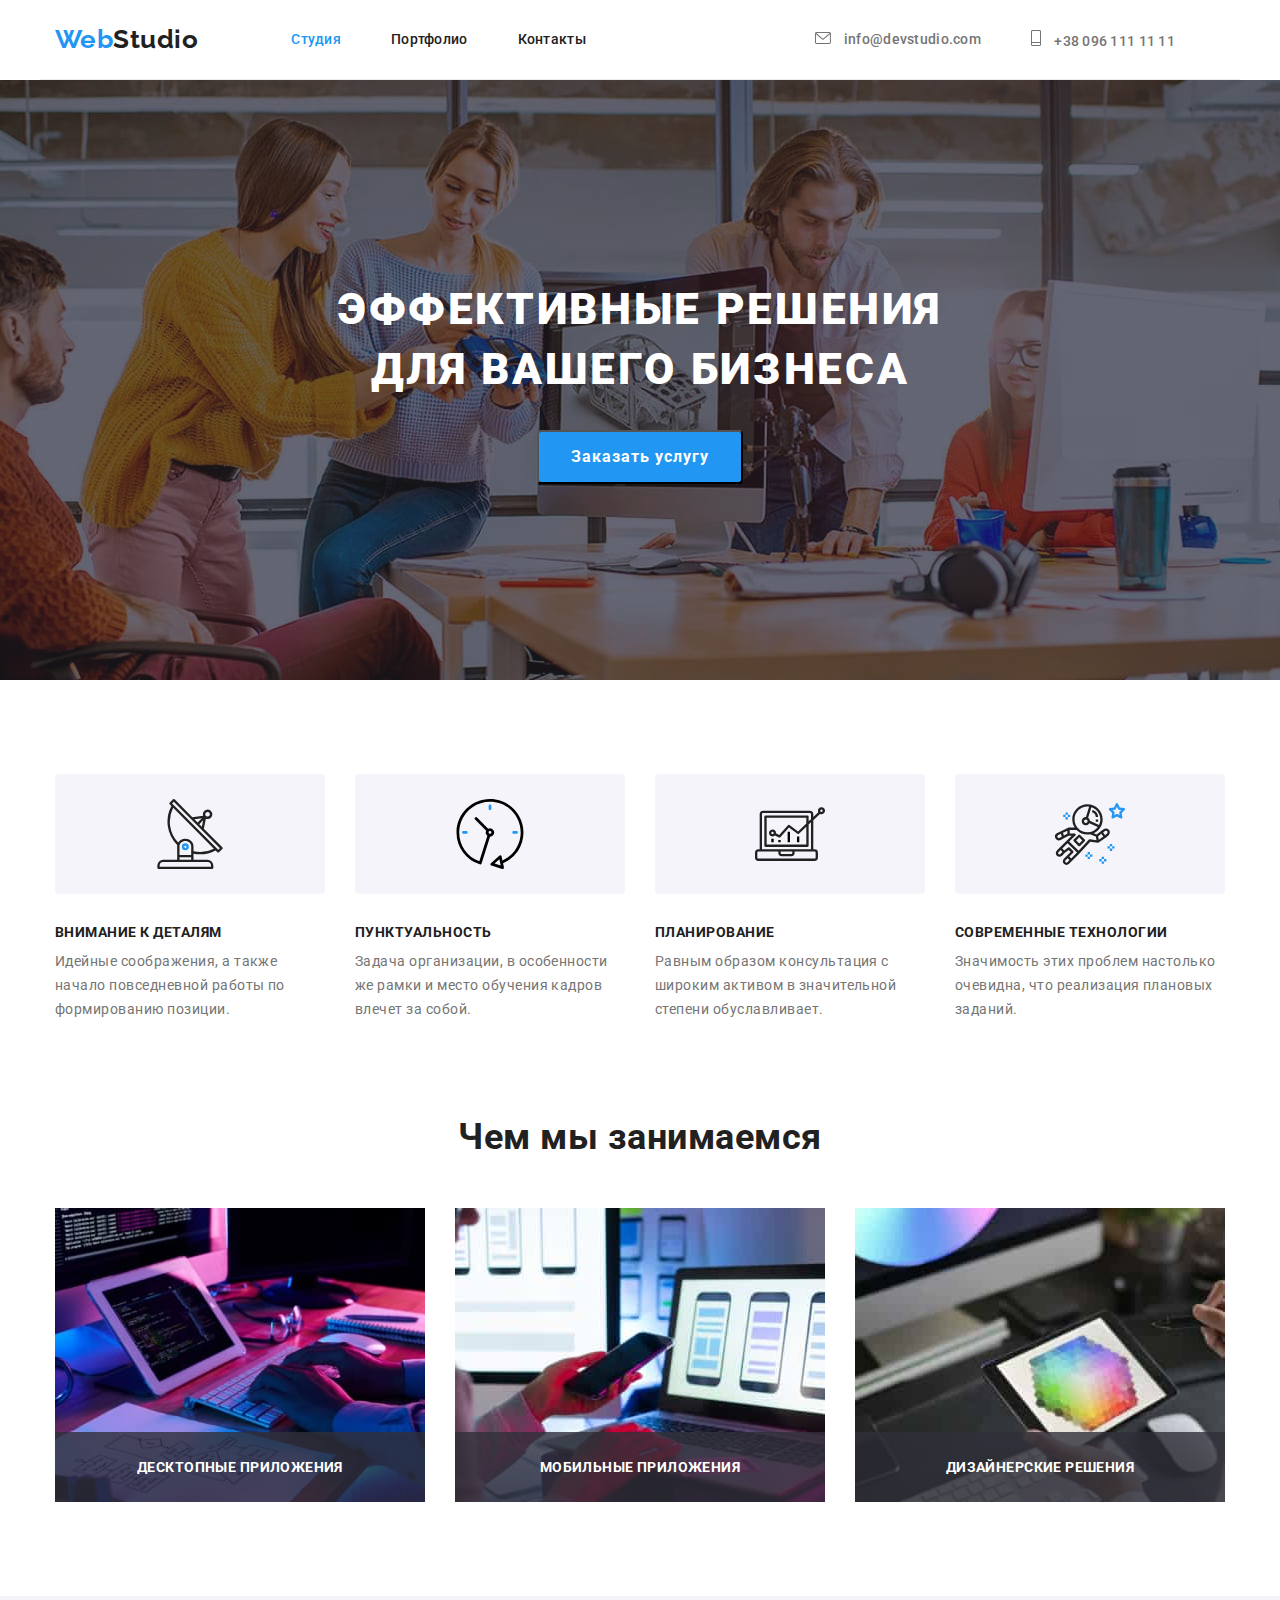
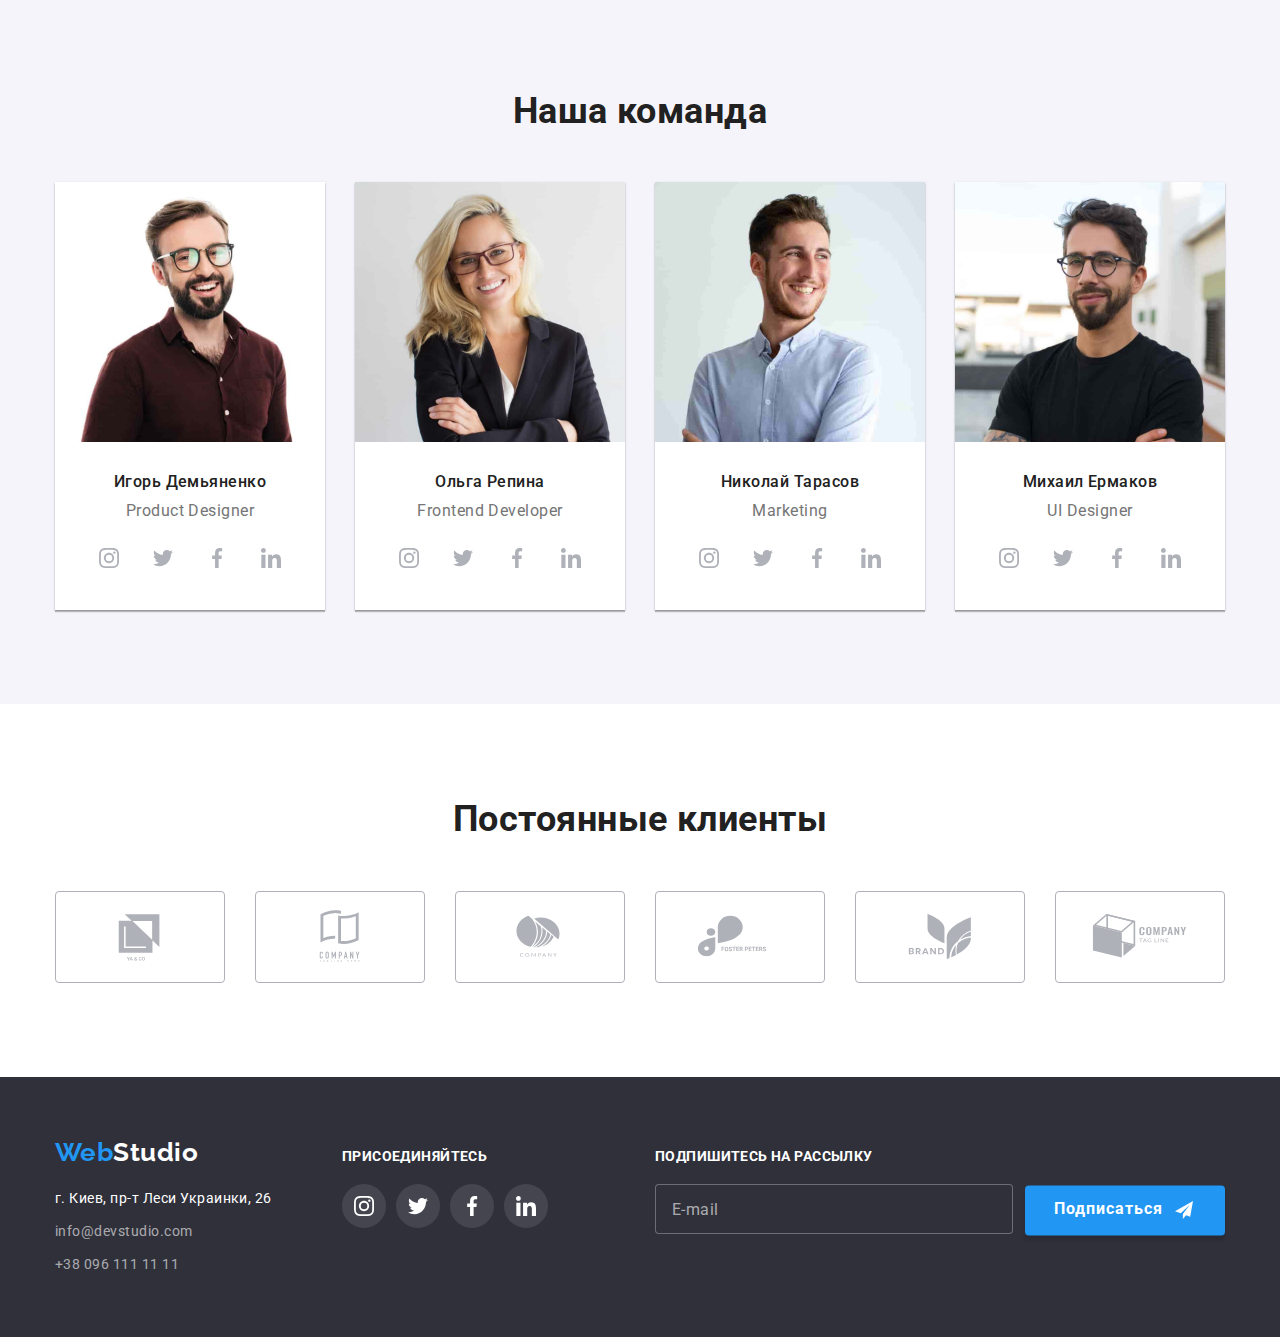
==== commit 9aa94e7e: "Corrected comments of the mentor" ====
--- a/index.html
+++ b/index.html
@@ -425,10 +425,8 @@
             <h3 class=" icon-title footer-form-title">Подпишитесь на рассылку</h3>
 
             <div class="form-field">
-                <label class="footer-form-label" for="user-email">
-                    <span class="footer-label-text">E-mail</span>
-                </label>
-                    <input class="footer-form-input" id="user-email" type="email" name="email">
+                <label class="footer-form-label" for="user-email"></label>
+            <input class="footer-form-input" id="user-email" type="email" name="email" placeholder="E-mail">
             </div>
        </div>
             <div class="footer-button">
@@ -482,7 +480,7 @@
 
             <div class="form-field">
                 <label class="form-field-label" for="user-email">
-                    <span class="form-title-label">Почта</span>
+                    <span class="form-title-label">Почтa</span>
                 </label>
                 <div class="form-field-inner">
                     <input class="form-field-input" id="user-email" type="email" name="user-email">
@@ -500,13 +498,15 @@
                     placeholder="Введите текст"></textarea>
             </div>
 
-            <div class="form-field-condition">
+            <div class="form-field-condition checkbox">
+                <div class="checkbox-control">
                 <input class="terms-condition-input visually-hidden" id="terms-condition" type="checkbox" name="terms-condition">
-                <label class="terms-condition-label" for="terms-condition">
-                        <span><svg class="check-icon" aria-hidden="true" width="15" height="16">
-                            <use href="./images/icons.svg#icon-check"></use>
-                        </svg></span>
-                     Соглашаюсь с рассылкой и принимаю &nbsp;<a href="">Условиядоговора</a>
+                    <svg class="check-icon" aria-hidden="true" width="16" height="15">
+                        <use href="./images/icons.svg#icon-check"></use>
+                    </svg>
+                </div>
+                <label class="terms-condition-label" for="terms-condition">  
+                     <span>Соглашаюсь с рассылкой и принимаю &nbsp;<a href="">Условия договора</a></span>
                 </label>
             </div>
         
--- a/css/styles.css
+++ b/css/styles.css
@@ -725,16 +725,11 @@
   padding-top: 12px;
  }
 .form-field {
-   position: relative;
    margin-left: 94px;
    margin-right: 12px;
    align-items: center;
 }
 .footer-label-text {
-   position: absolute;
-   left: 16px;
-   top: 50%;
-   transform: translateY(-50%);
    font-size: 16px;
    letter-spacing: 0.03em;
    color: rgba(255, 255, 255, 0.6);
@@ -742,14 +737,22 @@
 .footer-form-input {
    width: 358px;
    height: 50px; 
-   padding: 15px 16px 15px 70px;
+   padding: 15px 16px;
    background-color: var(--secondary-bg-color);
    border: 1px solid rgba(255, 255, 255, 0.3);
    border-radius: 4px;
    cursor: pointer;
+   caret-color: var(--accent-text-color);
+}
+.footer-form-input::placeholder {
+   font-weight: 400;
+   font-size: 16px;
+   line-height: 1.25;
+   letter-spacing: 0.03em;
+   color: rgba(255, 255, 255, 0.6);
 }
 .footer-button {
-    position: relative;
+   position: relative;
    display: block;
    margin-left: 12px;
 }
@@ -760,6 +763,7 @@
    transform: translateY(97%);
    background-color: var(--button-bg-color);
    box-shadow: 0px 4px 4px rgba(0, 0, 0, 0.15);
+   border: none;
    border-radius: 4px;
 
    font-weight: 700;
@@ -795,7 +799,6 @@
    opacity: 0;
    pointer-events: none;
 }
- 
 .modal {
    position: absolute;
    top: 50%;
@@ -825,13 +828,18 @@
    padding: 6px 7px 6px 6px;
    justify-content: center;
    align-items: center;
-  
+
    border-radius: 50%;
    border: 1px solid rgba(0, 0, 0, 0.1);
    background-color: var(--accent-text-color);
    cursor: pointer;
 }
-.close-button:hover .modal-icon{
+.modal-icon {
+   transition-property: fill;
+   transition-duration: 250ms;
+   transition-timing-function: cubic-bezier(0.4, 0, 0.2, 1);
+}
+.close-button:hover .modal-icon {
    fill: var(--button-bg-color);
 }
 .modal-title {
@@ -866,6 +874,7 @@
    border-radius: 4px;
    padding: 12px 12px 12px 42px;
    cursor: pointer;
+   transition: transform 250ms cubic-bezier(0.4, 0, 0.2, 1);
 }
 .form-field-inner {
    position: relative;
@@ -877,8 +886,8 @@
    width: 16px;
    height: 16px;
    transform: translateY(-50%);
-}
-
+   transition: transform 250ms cubic-bezier(0.4, 0, 0.2, 1);
+}
 .form-field-input:focus ~ .form-field-icon {
    fill: var(--button-bg-color);
 }
@@ -886,7 +895,6 @@
    outline: none;
    border-color: var(--button-bg-color);
 }
-
 .form-field-textarea {
    width: 100%;
    height: 120px;
@@ -908,11 +916,6 @@
 }
 .form-field-condition {
    margin-bottom: 30px;
-}
-
-.form-field-input:focus {
-   outline: none;
-   border-color: var(--button-bg-color);
 }
 
 .terms-condition-input {
@@ -954,41 +957,59 @@
    width: 434px;
    margin-bottom: 30px;
 }
+.checkbox {
+   display: flex;
+   width: 100%; 
+   padding: 5px 0 4px 0;
+}
 .terms-condition-input {
-   opacity: 0;
-}
-.terms-condition-label {
+  appearance: none;
+}
+.checkbox-control {
+   position: relative;
+   display: flex;
+   justify-content: center;
+   align-items: center;
+   flex-shrink: 0;
+   width: 16px;
+   height: 15px;
+   margin: 2px 7px 0 0;
+   border-radius: 2px;
+   border: 1px solid var(--title-text-color);
+   background-color: transparent;
+}
+.check-icon {
+   position: absolute;
+   top: -1px;
+   left: -1px;
+   display: none;
+   width: 16px;
+   height: 15px;
+   background-size: contain;
+   justify-content: center;
+   border-radius: 2px;
+}
+.terms-condition-label span {
    margin: 0;
    padding: 0;
-   justify-content: center;
-   align-items: center;
+   vertical-align: middle;
    font-weight: 400;
    font-size: 14px;
    line-height: 1.71px;
    letter-spacing: 0.03em;
 }
-.terms-condition-label span {
-   display: inline-flex;
-   width: 16px;
-   height: 15px;
-   margin-right: 3px;
-   justify-content: center;
-   vertical-align: middle;
-   border: 1px solid var(--title-text-color);
-   border-radius: 2px;
-}
-.terms-condition-input {
-   margin-left: -14px;
-}
 .terms-condition-label a {
    color: var(--button-bg-color);
-   text-decoration: underline;
-}
-
-.check-icon {
-   fill: transparent;
-}
-.terms-condition-input:checked + .terms-condition-label span {
+   /* text-decoration: underline; */
+   border-bottom: 1px solid var(--button-bg-color);
+}
+.terms-condition-input:checked + .check-icon {
    background-color: var(--button-bg-color);
-}
-
+   border: none;
+   display: block;
+} 
+
+
+
+
+
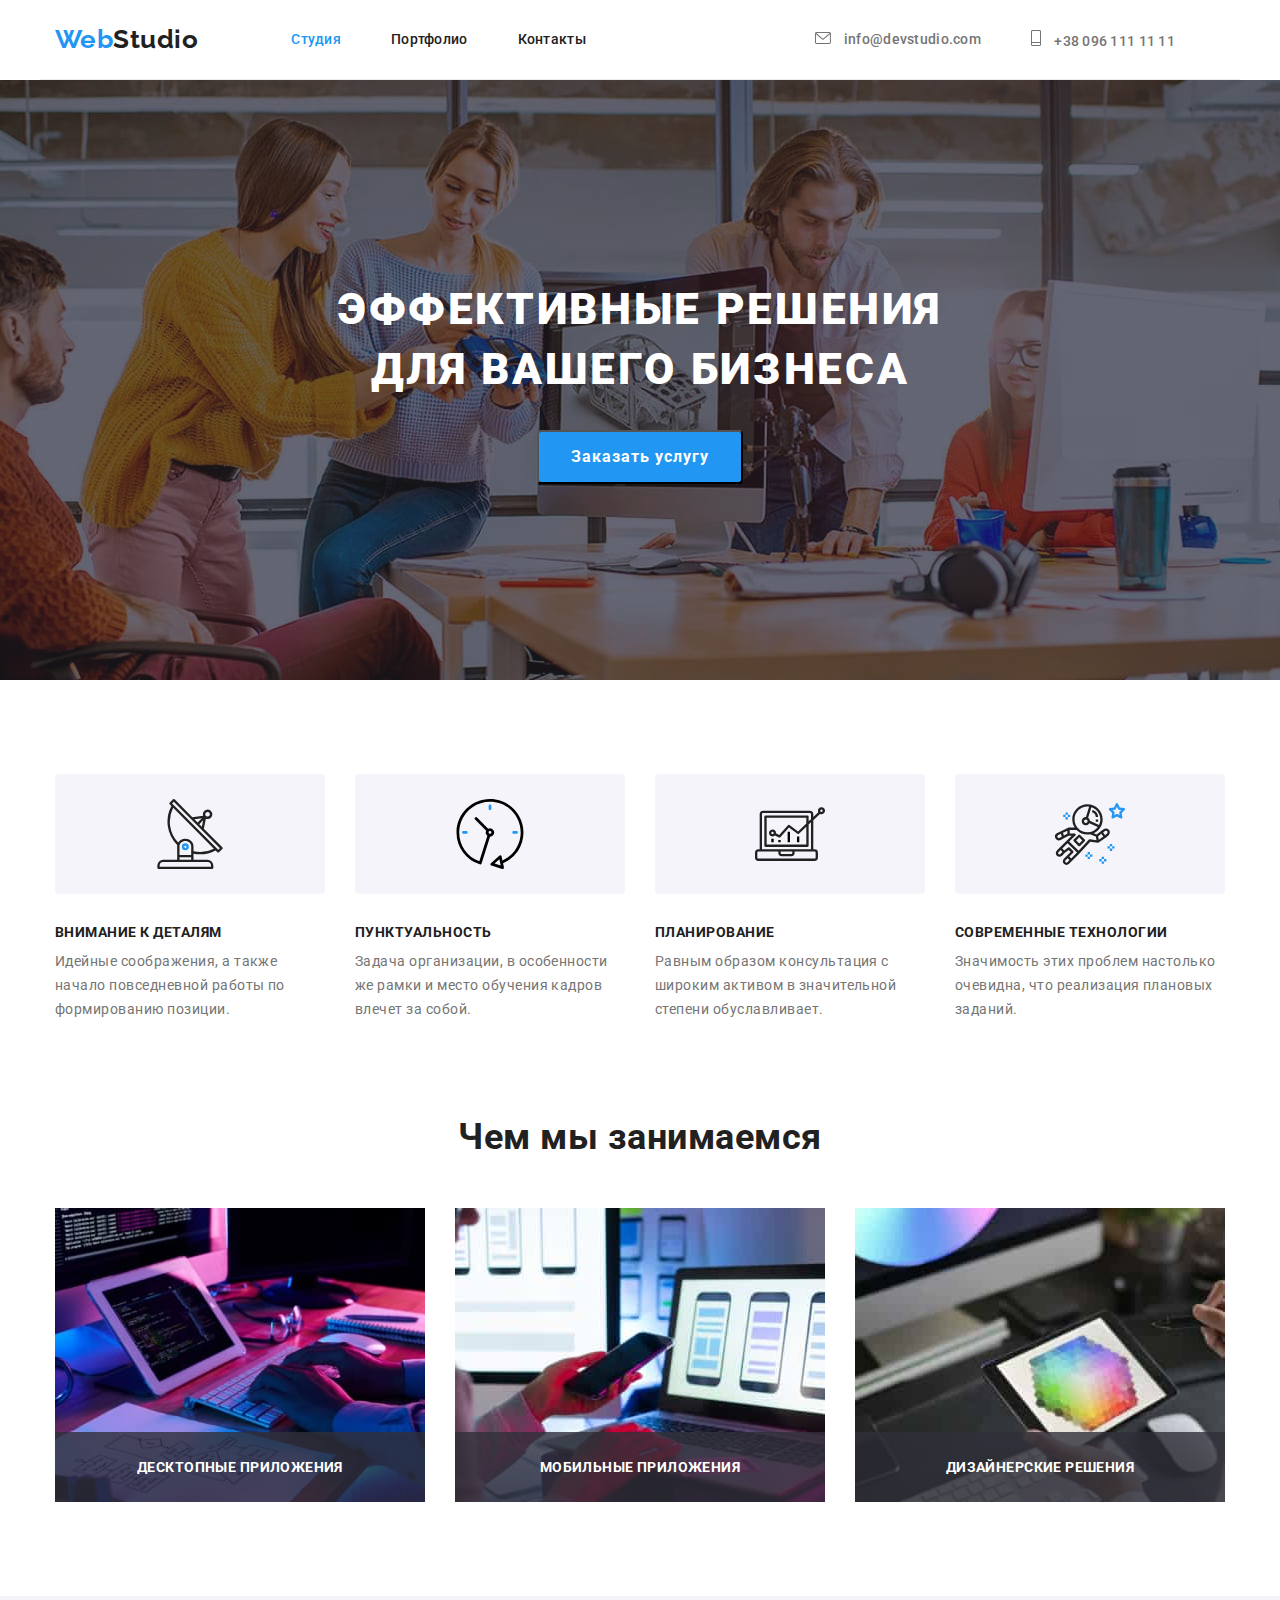
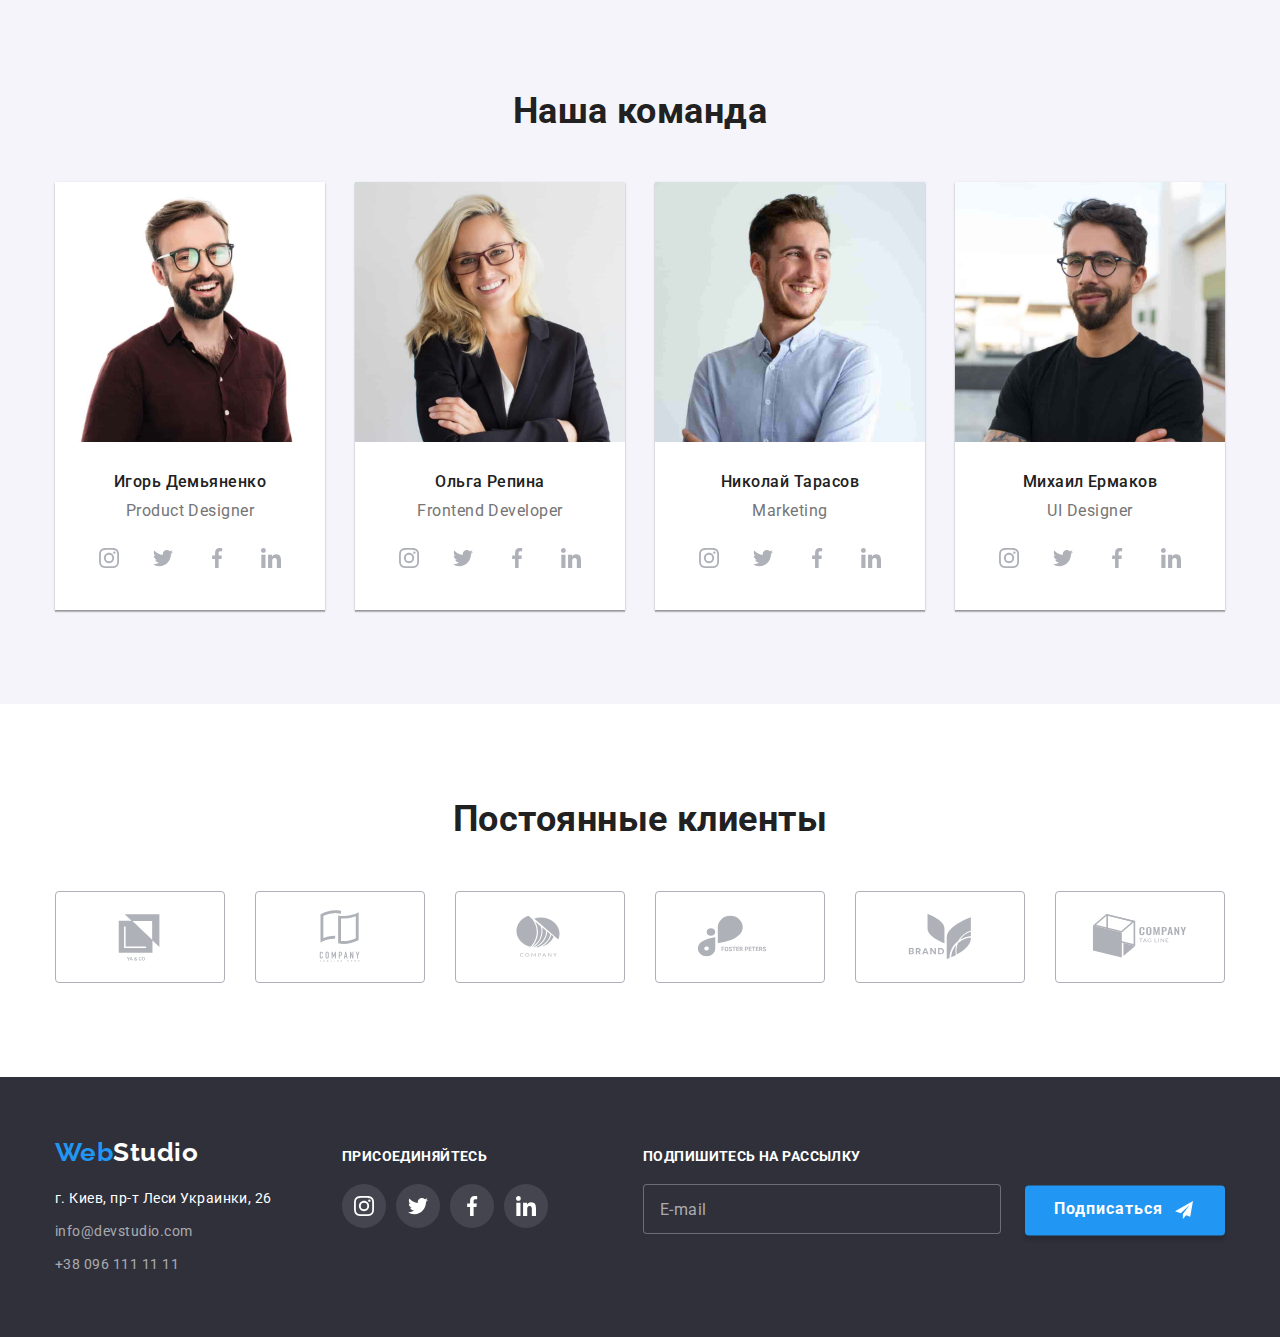
==== commit a615280e: "Corrected 2" ====
--- a/index.html
+++ b/index.html
@@ -428,7 +428,7 @@
                 <label class="footer-form-label" for="user-email"></label>
             <input class="footer-form-input" id="user-email" type="email" name="email" placeholder="E-mail">
             </div>
-       </div>
+        </div>
             <div class="footer-button">
              <button class="footer-form-button" type="submit">Подписаться</button>
                 <svg class="footer-button-icon" width="24" height="24">
--- a/css/styles.css
+++ b/css/styles.css
@@ -753,34 +753,35 @@
 }
 .footer-button {
    position: relative;
-   display: block;
    margin-left: 12px;
 }
 .footer-form-button {
+   position: relative;
    width: 200px;
    height: 50px;
+   margin-left: 12px;
    padding: 8px 64px 16px 29px;
    transform: translateY(97%);
+   color: var(--accent-text-color);
    background-color: var(--button-bg-color);
    box-shadow: 0px 4px 4px rgba(0, 0, 0, 0.15);
-   border: none;
    border-radius: 4px;
+   border: none; 
 
    font-weight: 700;
    font-size: 16px;
    line-height: 1.875;
    letter-spacing: 0.06em;
-   color: var(--accent-text-color);
 } 
 .footer-button-icon {
-      position: absolute;
-      right: 13px;
-      top: 64px;
-      width: 24px;
-      height: 24px;
-      margin-left: 10px;
-      margin-right: 13px;
-      }
+   position: absolute;
+   right: 13px;
+   top: 64px;
+   width: 24px;
+   height: 24px;
+   margin-left: 10px;
+   margin-right: 13px;
+}
 
 /* Modal window */
 .backdrop {
@@ -816,6 +817,7 @@
    border-radius: 4px;
 }
 .modal-inner {
+   display: block;
    padding: 40px;
 }
 .close-button {
@@ -854,6 +856,7 @@
    color: #212121;
 }
 .form-field {
+   display: block;
    margin-bottom: 10px;
 }
 .form-field-label {
@@ -928,7 +931,7 @@
 }
 .form-field-button {
    transform: translateX(57%);
-
+   /* margin-bottom: 40px; */
    padding: 10px 56px;
    color: var(--accent-text-color);
    background-color: var(--button-bg-color);
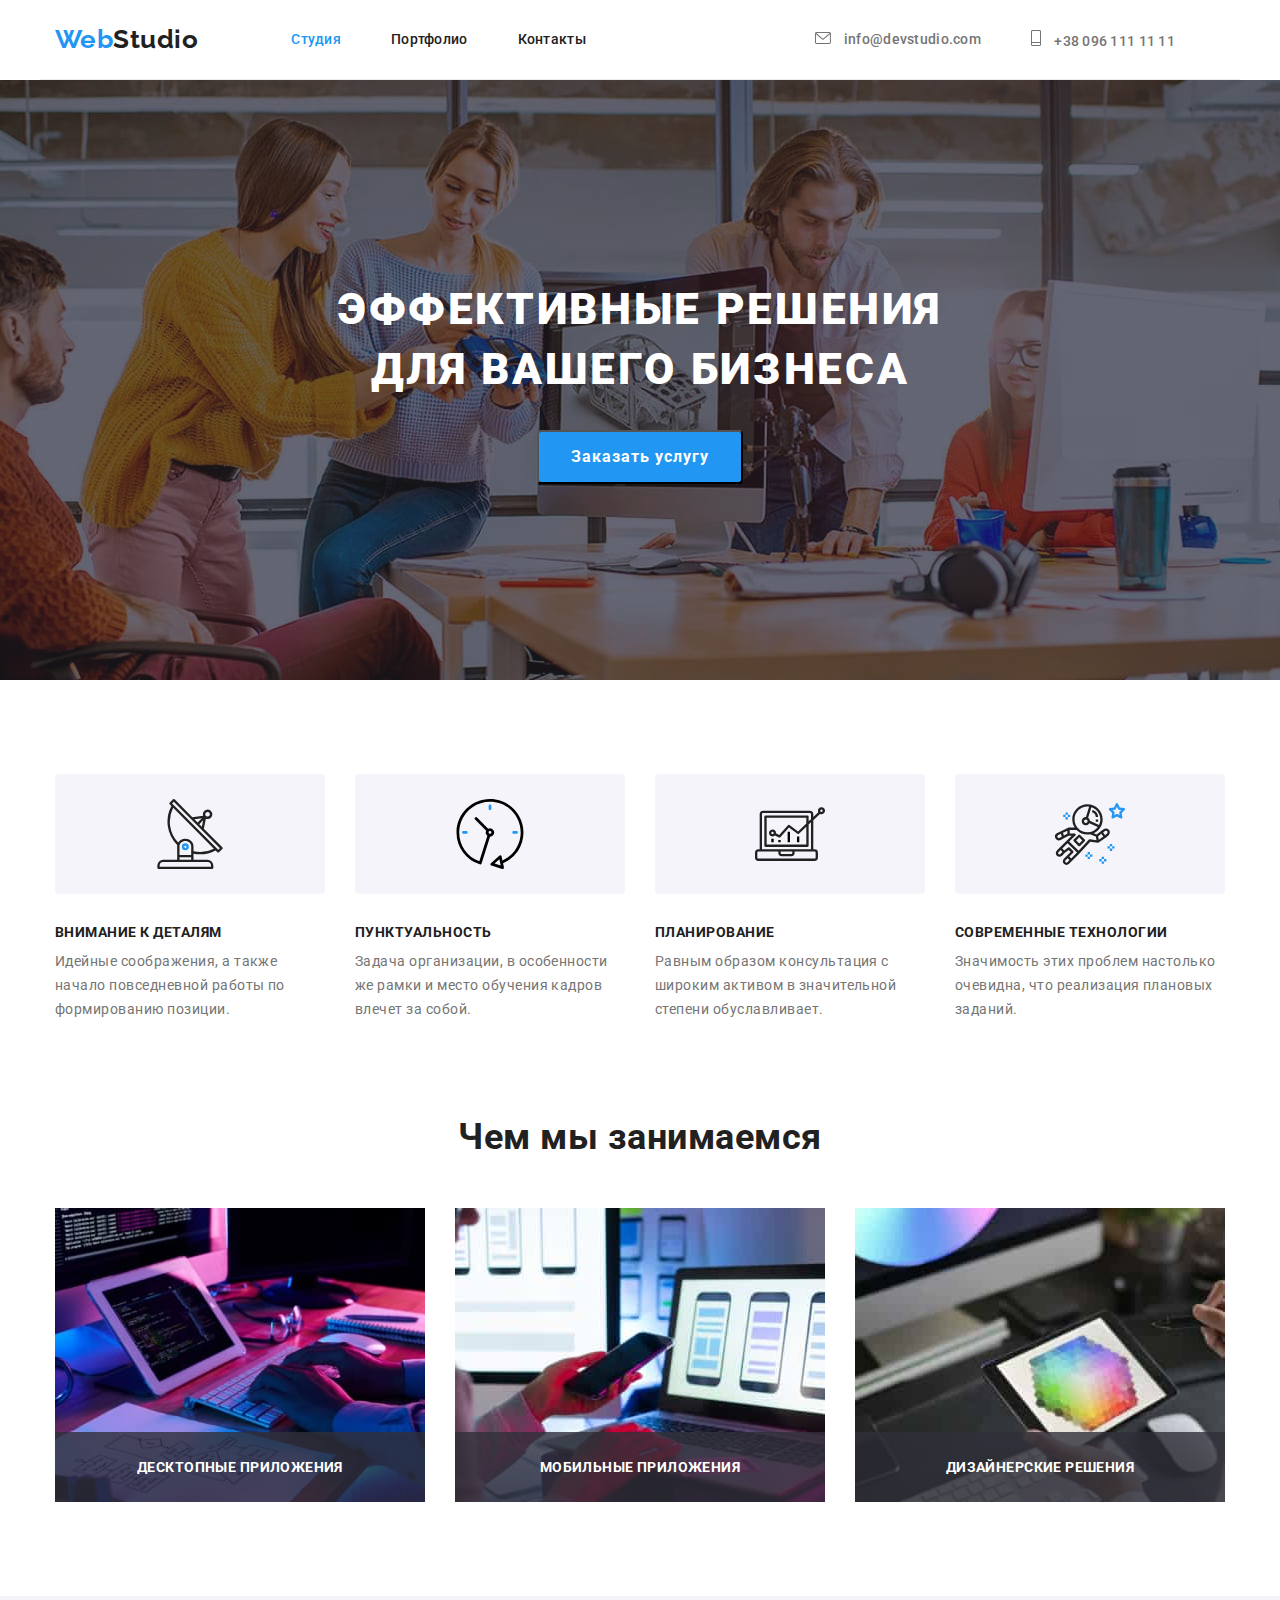
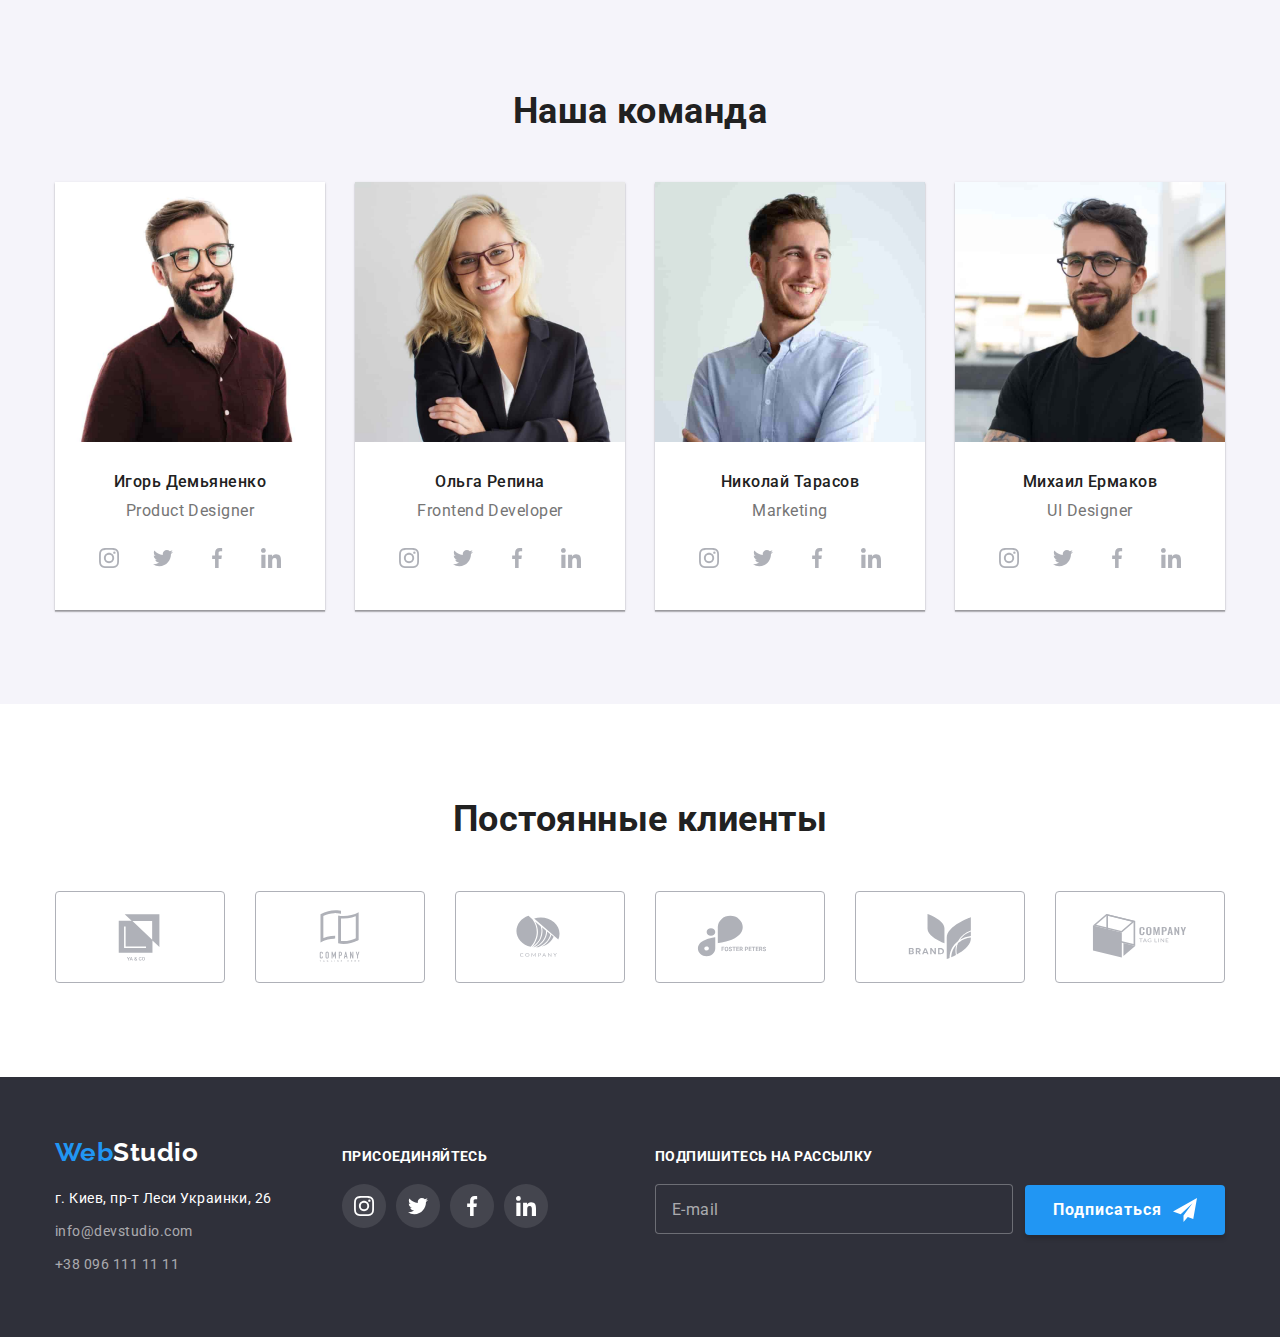
==== commit 041184de: "Corrected 3" ====
--- a/index.html
+++ b/index.html
@@ -430,7 +430,8 @@
             </div>
         </div>
             <div class="footer-button">
-             <button class="footer-form-button" type="submit">Подписаться</button>
+             <button class="footer-form-button" type="submit">
+                <span class="footer-form-text">Подписаться</span></button>
                 <svg class="footer-button-icon" width="24" height="24">
                     <use href="./images/icons.svg#icon-send"></use>
                 </svg> 
@@ -501,12 +502,12 @@
             <div class="form-field-condition checkbox">
                 <div class="checkbox-control">
                 <input class="terms-condition-input visually-hidden" id="terms-condition" type="checkbox" name="terms-condition">
-                    <svg class="check-icon" aria-hidden="true" width="16" height="15">
+                    <svg class="checkbox-icon" aria-hidden="true" width="16" height="15">
                         <use href="./images/icons.svg#icon-check"></use>
                     </svg>
                 </div>
                 <label class="terms-condition-label" for="terms-condition">  
-                     <span>Соглашаюсь с рассылкой и принимаю &nbsp;<a href="">Условия договора</a></span>
+                     Соглашаюсь с рассылкой и принимаю &nbsp;<a href="#">Условия договора</a>
                 </label>
             </div>
         
@@ -519,4 +520,15 @@
 <script src="./js/modal.js"></script>
 
 </body>
-</html>+</html>
+
+
+
+
+
+
+ 
+ 
+
+
+
--- a/css/styles.css
+++ b/css/styles.css
@@ -738,6 +738,7 @@
    width: 358px;
    height: 50px; 
    padding: 15px 16px;
+   color: var(--accent-text-color);
    background-color: var(--secondary-bg-color);
    border: 1px solid rgba(255, 255, 255, 0.3);
    border-radius: 4px;
@@ -753,15 +754,16 @@
 }
 .footer-button {
    position: relative;
-   margin-left: 12px;
+   margin: 0;
 }
 .footer-form-button {
    position: relative;
    width: 200px;
    height: 50px;
    margin-left: 12px;
-   padding: 8px 64px 16px 29px;
-   transform: translateY(97%);
+   padding: 0;
+   align-items: flex-start;
+   transform: translateY(96%);
    color: var(--accent-text-color);
    background-color: var(--button-bg-color);
    box-shadow: 0px 4px 4px rgba(0, 0, 0, 0.15);
@@ -773,14 +775,21 @@
    line-height: 1.875;
    letter-spacing: 0.06em;
 } 
+.footer-form-text {
+   display: flex;
+   margin-left: 0;
+   /* margin-right: 10px; */
+   padding: 10px 0 10px 28px;
+}
 .footer-button-icon {
    position: absolute;
-   right: 13px;
-   top: 64px;
+   display: flex;
+   right: 15px;
+   top: 61px;
    width: 24px;
    height: 24px;
-   margin-left: 10px;
    margin-right: 13px;
+   align-items: center;
 }
 
 /* Modal window */
@@ -818,7 +827,9 @@
 }
 .modal-inner {
    display: block;
-   padding: 40px;
+   width: 100%;
+   margin: 0;
+   padding: 40px 39px 40px 41px;
 }
 .close-button {
    position: absolute;
@@ -845,26 +856,25 @@
    fill: var(--button-bg-color);
 }
 .modal-title {
-   display: inline-block;
-   width: 448px;
-   margin-bottom: 2px;
+   display: block;
+   max-width: 448px;
+   margin-bottom: 12px;
    margin-right: 0;
    font-size: 20px;
    line-height: 1.15;
+   justify-content: center;
    text-align: center;
    letter-spacing: 0.03em;
    color: #212121;
 }
 .form-field {
    display: block;
-   margin-bottom: 10px;
 }
 .form-field-label {
    display: block;
    margin-bottom: 4px;
 }
 .form-field-label {
-   margin-top: 10px;
    font-size: 12px;
    line-height: 1.17;
    letter-spacing: 0.01em;
@@ -881,6 +891,7 @@
 }
 .form-field-inner {
    position: relative;
+   margin-bottom: 10px;
 }
 .form-field-icon {
    position: absolute;
@@ -898,6 +909,11 @@
    outline: none;
    border-color: var(--button-bg-color);
 }
+
+.form-field-comment {
+   margin-top: 0;
+   margin-bottom: 20px;
+}
 .form-field-textarea {
    width: 100%;
    height: 120px;
@@ -913,25 +929,20 @@
    letter-spacing: 0.01em;
    color: rgba(117, 117, 117, 0.5);
 }
-.form-field-comment {
-   margin-top: 0;
-   margin-bottom: 20px;
-}
+
 .form-field-condition {
    margin-bottom: 30px;
 }
-
 .terms-condition-input {
    margin-right: 8px;
 }
-
 .terms-condition-text {
    color: var(--button-bg-color);
    text-decoration: underline;
 }
+
 .form-field-button {
    transform: translateX(57%);
-   /* margin-bottom: 40px; */
    padding: 10px 56px;
    color: var(--accent-text-color);
    background-color: var(--button-bg-color);
@@ -962,40 +973,36 @@
 }
 .checkbox {
    display: flex;
-   width: 100%; 
-   padding: 5px 0 4px 0;
+   align-items: center;
 }
 .terms-condition-input {
-  appearance: none;
+    appearance: none;
 }
 .checkbox-control {
-   position: relative;
    display: flex;
    justify-content: center;
    align-items: center;
    flex-shrink: 0;
+   width: 15px;
+   height: 15px;
+   margin: 0 7px 0 0;
+   border-radius: 2px;
+   border: 1px solid var(--title-text-color);
+}
+.checkbox-icon {
+   flex-shrink: 0;
+   transform: translateX(-4px);
    width: 16px;
    height: 15px;
-   margin: 2px 7px 0 0;
+   fill: var(--secondary-bg-color);
    border-radius: 2px;
-   border: 1px solid var(--title-text-color);
-   background-color: transparent;
-}
-.check-icon {
-   position: absolute;
-   top: -1px;
-   left: -1px;
-   display: none;
-   width: 16px;
-   height: 15px;
-   background-size: contain;
-   justify-content: center;
-   border-radius: 2px;
-}
-.terms-condition-label span {
+   opacity: 0;
+}
+
+.terms-condition-label {
    margin: 0;
    padding: 0;
-   vertical-align: middle;
+   vertical-align: center;
    font-weight: 400;
    font-size: 14px;
    line-height: 1.71px;
@@ -1003,16 +1010,15 @@
 }
 .terms-condition-label a {
    color: var(--button-bg-color);
-   /* text-decoration: underline; */
    border-bottom: 1px solid var(--button-bg-color);
 }
-.terms-condition-input:checked + .check-icon {
+
+.terms-condition-input:checked + .checkbox-icon {
    background-color: var(--button-bg-color);
    border: none;
-   display: block;
+   opacity: 1;
 } 
 
 
 
 
-
